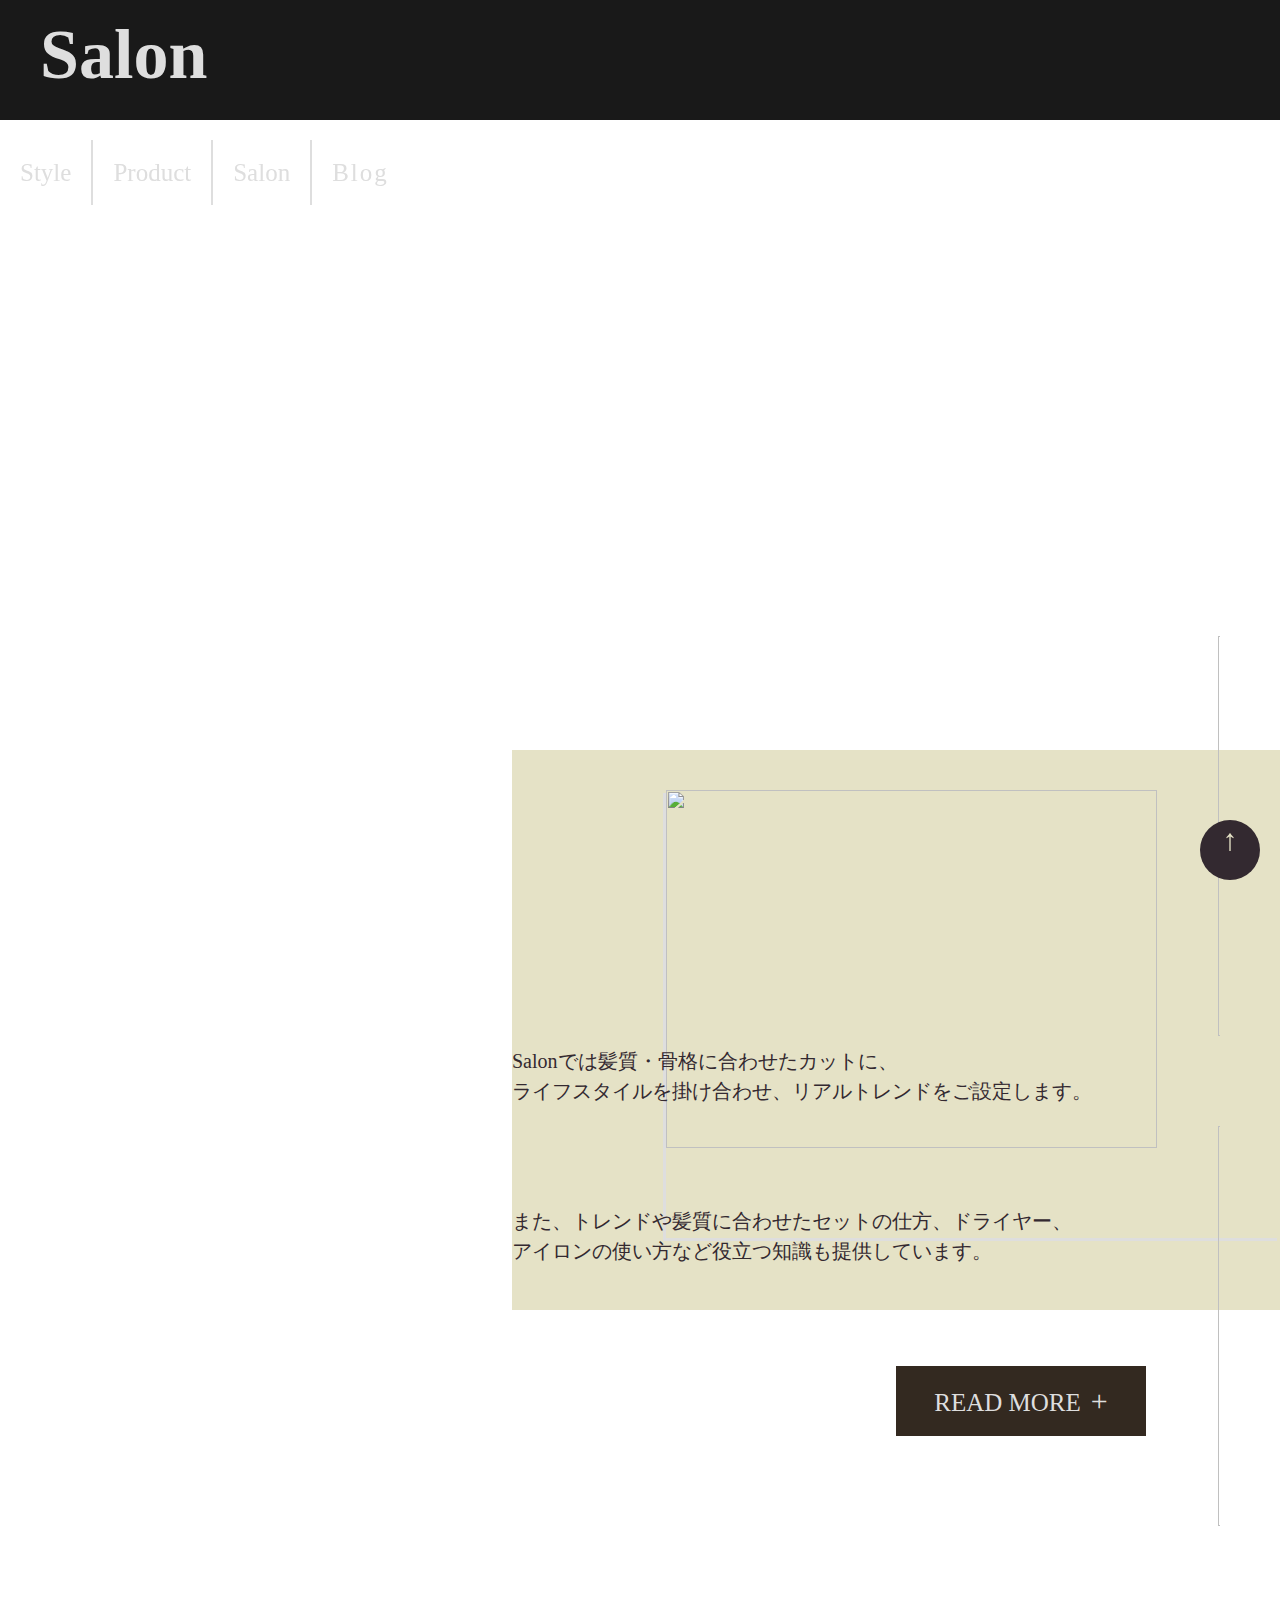
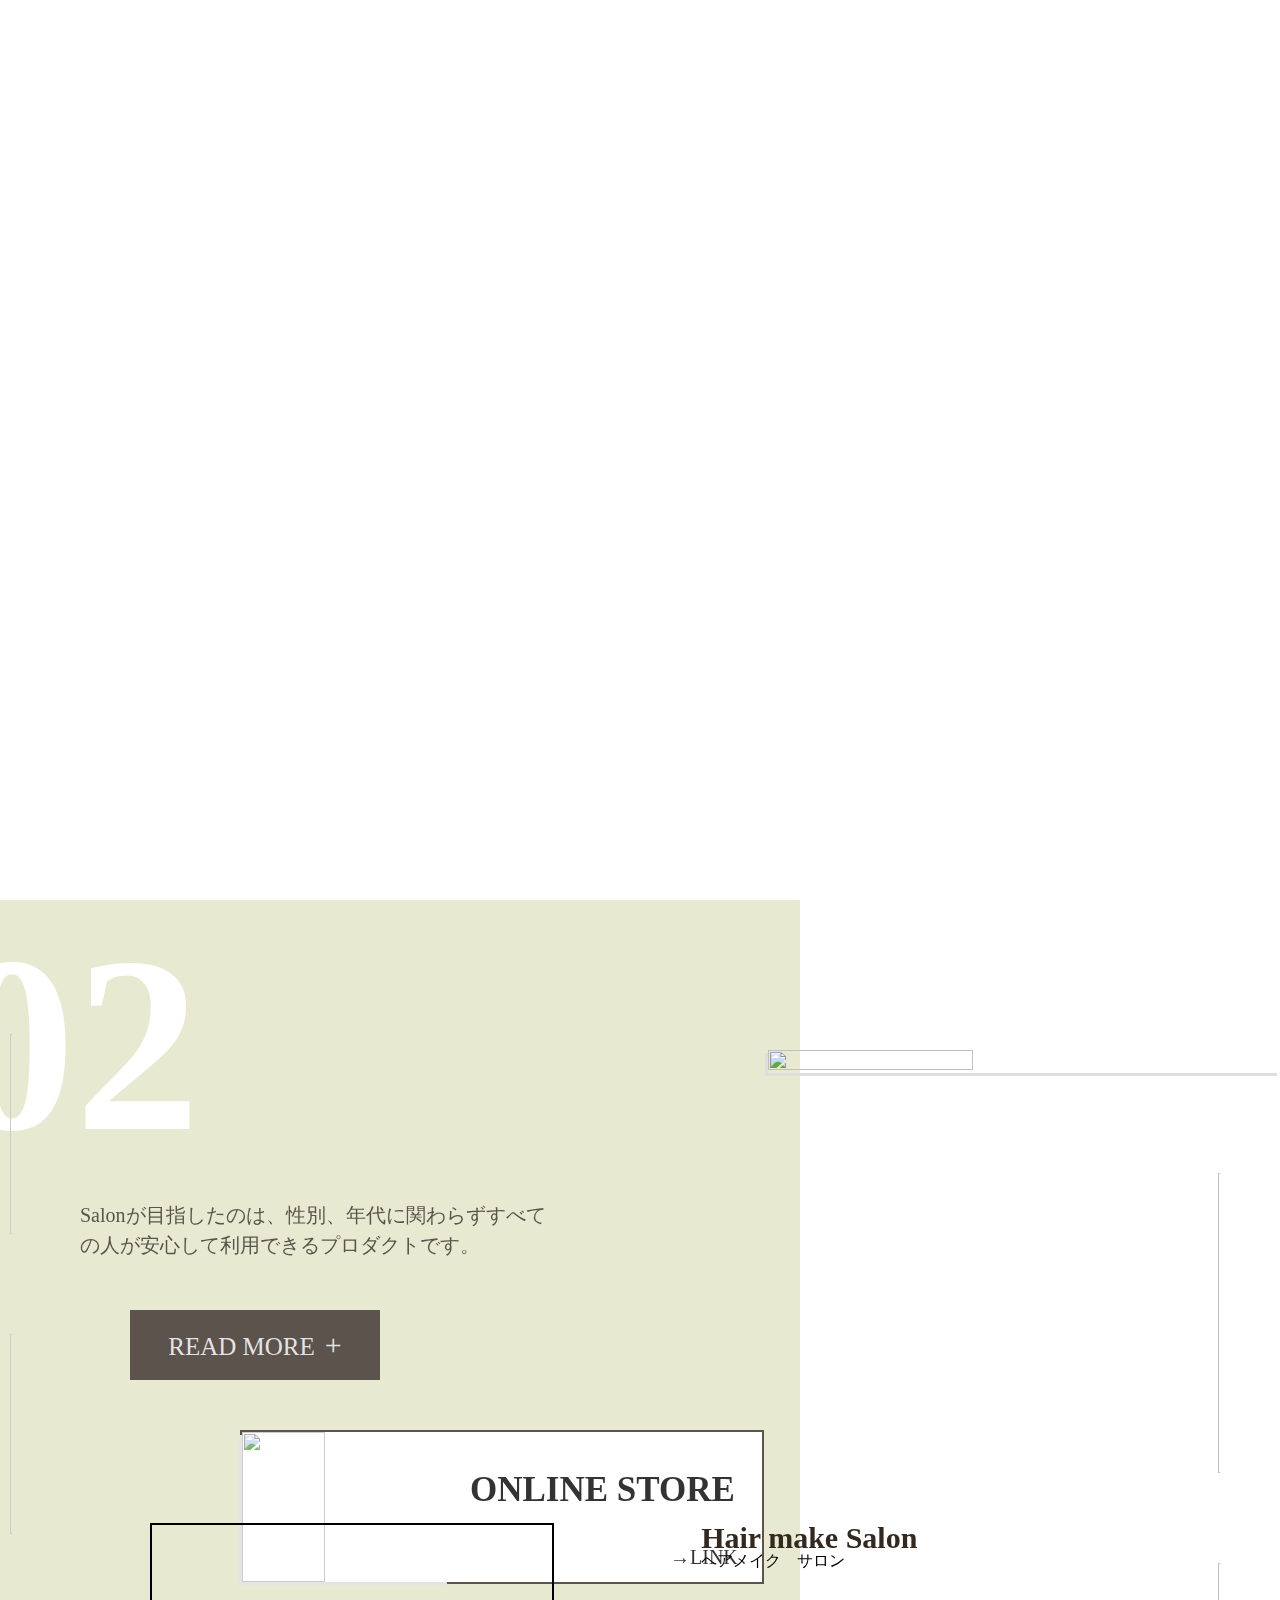
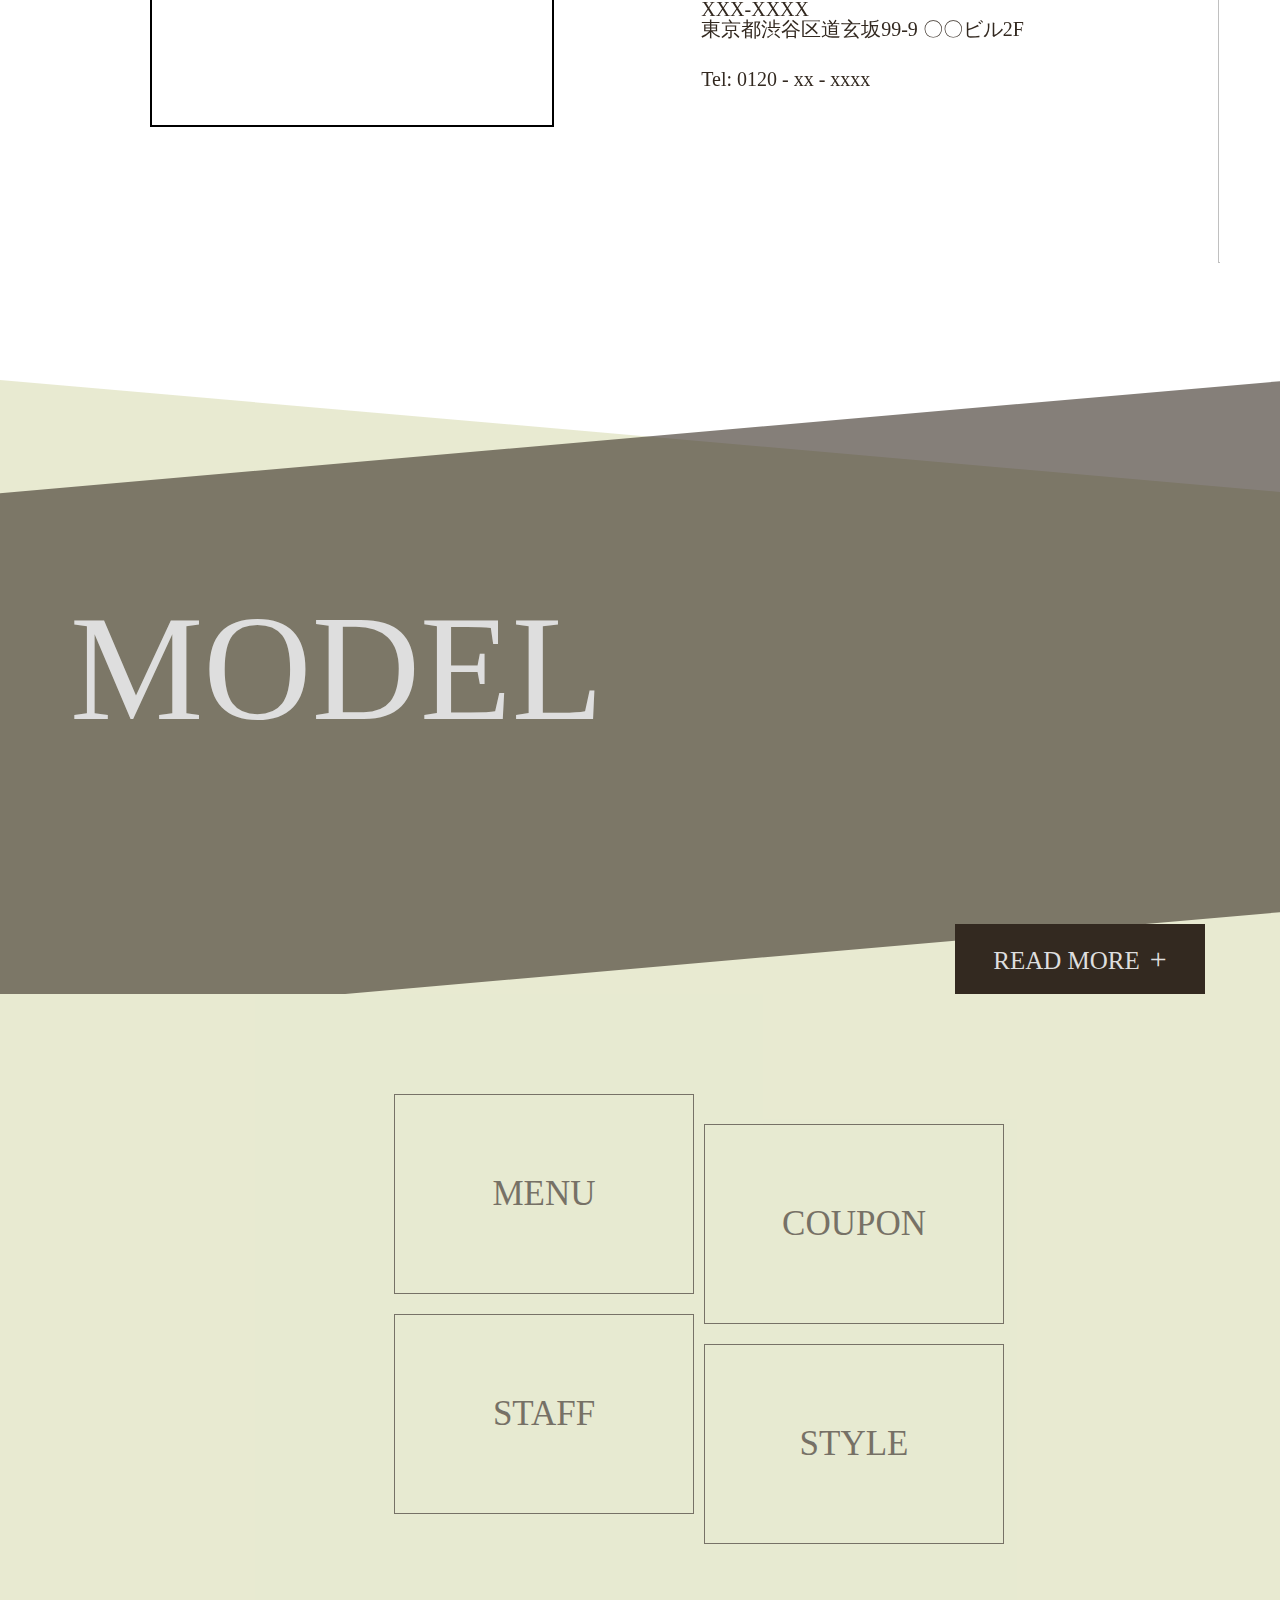
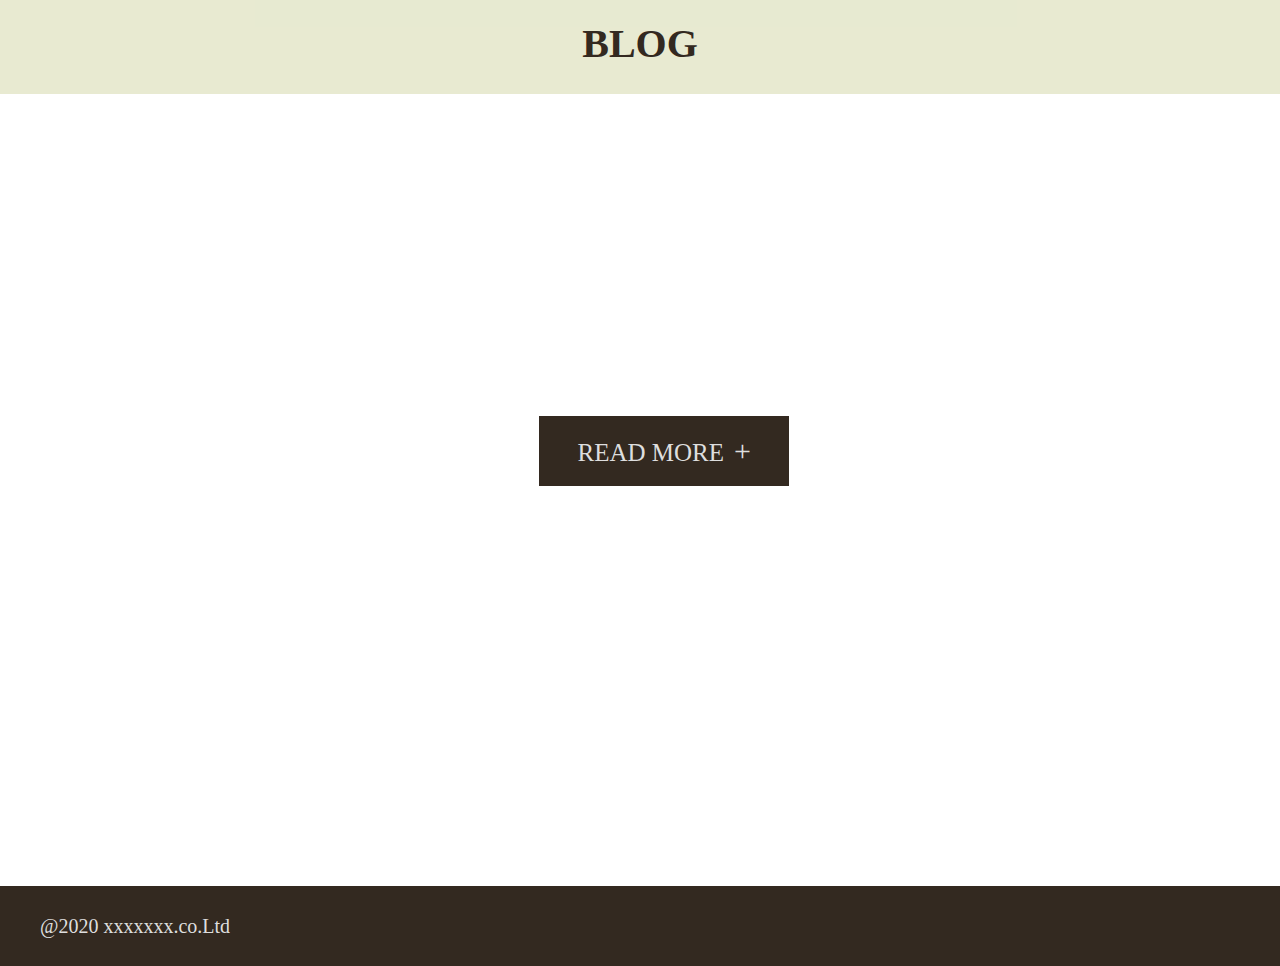
==== index.html @ 10d1d7bc "master" ====
<!DOCTYPE html>
<html lang="ja">
  <head>
    <meta charset="UTF-8" />
    <meta name="viewport" content="width=device-width, initial-scale=1.0" />
    <link rel="stylesheet" href="style.css" />
    <link rel="stylesheet" href="responsive.css" />
    <title>Salon</title>
  </head>
  <body>
    <header>
      <div class="flex between">
        <h1 class="header-logo">Salon</h1>
        <nav class="header-nav">
          <ul>
            <li class="a"><a href="#1">Style</a></li>
            <li><a href="#2">Product</a></li>
            <li><a href="#3">Salon</a></li>
            <li><a href="#4">Blog</a></li>
          </ul>
        </nav>
        <div id="hamburger">
          <span></span>
          <span></span>
          <span></span>
        </div>
      </div>
      <div id="top-btn">↑</div>
    </header>

    <div id="eyecatch"></div>
    <nav class="menu-content">
      <ul class="menu-content_inner">
        <li><a href="#1">Style</a></li>
        <li><a href="#2">Product</a></li>
        <li><a href="#3">Salon</a></li>
        <li><a href="#5">Model</a></li>
        <li><a href="#4">Blog</a></li>
      </ul>
    </nav>

    <div class="hairstyle">
      <div class="hair">
        <h1>
          Hairstyle inspired <br />by fassion.<br />Hair produced<br />by Salon.
        </h1>
      </div>
      <div class="square1">
        <img src="./image/オマージュ2/ダウンロード.jpg" class="blond" />
      </div>
    </div>

    <div class="main-wrap" id="1">
      <div class="photo01">
        <img src="./image/オマージュ2/OIP (5).jpg" class="photo1 sample" />
        <img src="./image/オマージュ2/OIP (4).jpg" class="photo2 sample" />
      </div>
      <div class="content">
        <h1 class="wrap style">STYLE<span class="number first">01</span></h1>
        <p class="style-top">
          Salonでは髪質・骨格に合わせたカットに、<br />ライフスタイルを掛け合わせ、リアルトレンドをご設定します。
        </p>
        <p class="style-bottom">
          また、トレンドや髪質に合わせたセットの仕方、ドライヤー、<br />アイロンの使い方など役立つ知識も提供しています。
        </p>
      </div>
      <div class="read top">READ MORE<span class="plus">+</span></div>
      <div class="column line">
        <img src="./image/オマージュ2/Vector 1.png" class="line" />
        <img src="./image/オマージュ2/Salon.png" class="salon" />
        <img src="./image/オマージュ2/Vector 2.png" class="line" />
      </div>
    </div>

    <div class="main2" id="2">
      <div class="product">
        <div class="container">
          <h1 class="wrap produ">
            PRODUCT <span class="number second">02</span>
          </h1>
          <p class="protop">
            Salonが目指したのは、性別、年代に関わらずすべて<br />の人が安心して利用できるプロダクトです。
          </p>
          <div class="read middle">READ MORE<span class="plus">+</span></div>
          <div class="store">
            <img src="./image/オマージュ2/OIP (7).jpg" class="beauty" />
            <div class="a">
              <p class="online">ONLINE STORE</p>
              <p class="link">→LINK</p>
            </div>
          </div>
          <div class="column">
            <img src="./image/オマージュ2/Vector 1.png" class="line2" />
            <img src="./image/オマージュ2/PRODUCT.png" class="pro" />
            <img src="./image/オマージュ2/Vector 2.png" class="line2" />
          </div>
        </div>
      </div>
      <img
        src="./image/オマージュ2/9870695814_6b361f2826_z-1.jpg"
        class="shampoo"
      />
    </div>

    <div class="main3" id="3">
      <div class="salon-wrap">
        <h1 class="wrap sal">SALON <span class="number third">03</span></h1>
        <div class="text">
          <h2 class="hairmake">Hair make Salon</h2>
          <p class="kana">ヘアメイク　サロン</p>
          <p class="locate">XXX-XXXX<br />東京都渋谷区道玄坂99-9 〇〇ビル2F</p>
          <p class="tel">Tel: 0120 - xx - xxxx</p>
        </div>
        <div class="room">
          <div class="frame">
            <img src="./image/オマージュ2/OIP (8).jpg" class="room1" />
            <img src="./image/オマージュ2/OIP (10).jpg" class="room2" id="5" />
          </div>
        </div>
        <div class="column line sub">
          <img src="./image/オマージュ2/Vector 1.png" class="line" />
          <img src="./image/オマージュ2/Salon.png" class="salon" />
          <img src="./image/オマージュ2/Vector 2.png" class="line" />
        </div>
      </div>
    </div>

    <div class="askew">
      <div class="model">
        <div class="model-inner">
          <div class="fontmodel">MODEL</div>
          <img src="./image/オマージュ2/OIP (2).jpg" class="model1" />
          <div class="model-bottom">
            <img src="./image/オマージュ2/OIP (13).jpg" class="model2" />
            <img
              src="./image/オマージュ2/ダウンロード (1).jpg"
              class="model3"
            />
          </div>
          <div class="read foot">READ MORE<span class="plus">+</span></div>
        </div>
      </div>
    </div>

    <div class="menues">
      <div class="each">
        <div class="menu">
          <p>MENU</p>
        </div>
        <div class="coupon">
          <p>COUPON</p>
        </div>
        <div class="staff">
          <p>STAFF</p>
        </div>
        <div class="sty">
          <p>STYLE</p>
        </div>
      </div>
    </div>

    <div class="lastsection" id="4">
      <h2 class="blog">BLOG</h2>
      <div class="articles">
        <div class="article">
          <img src="./image/オマージュ2/ダウンロード (2).jpg" class="cake" />
          <p class="arttxt">
            2019.03.08| プライベート<br />祝っていただきました！
          </p>
        </div>
        <div class="article">
          <img src="./image/オマージュ2/OIP (15).jpg" class="woman" />
          <p class="arttxt">
            2019.02.28| お知らせ<br />ホームページをリニューアルしました！...
          </p>
        </div>
        <div class="article">
          <img src="./image/オマージュ2/OIP (16).jpg" class="shop" />
          <p class="arttxt">
            2019.02.24| お知らせ<br />青山支店が開店しました！
          </p>
        </div>
      </div>
      <div class="read last">READ MORE<span class="plus">+</span></div>
    </div>

    <footer>
      <div class="footer-wrap">
        <p class="coltd">@2020 xxxxxxx.co.Ltd</p>
      </div>
    </footer>
    <script src="https://code.jquery.com/jquery-3.2.1.min.js"></script>
    <script src="js/main.js" type="text/javascript"></script>
  </body>
</html>
---- style.css ----
@charset "UTF-8";
/*
html5doctor.com Reset Stylesheet
v1.6.1
Last Updated: 2010-09-17
Author: Richard Clark - http://richclarkdesign.com
Twitter: @rich_clark
*/

html,
body,
div,
span,
object,
iframe,
h1,
h2,
h3,
h4,
h5,
h6,
p,
blockquote,
pre,
abbr,
address,
cite,
code,
del,
dfn,
em,
img,
ins,
kbd,
q,
samp,
small,
strong,
sub,
sup,
var,
b,
i,
dl,
dt,
dd,
ol,
ul,
li,
fieldset,
form,
label,
legend,
table,
caption,
tbody,
tfoot,
thead,
tr,
th,
td,
article,
aside,
canvas,
details,
figcaption,
figure,
footer,
header,
hgroup,
menu,
nav,
section,
summary,
time,
mark,
audio,
video {
  margin: 0;
  padding: 0;
  border: 0;
  outline: 0;
  font-size: 100%;
  vertical-align: baseline;
  background: transparent;
}

body {
  line-height: 1;
}

article,
aside,
details,
figcaption,
figure,
footer,
header,
hgroup,
menu,
nav,
section {
  display: block;
}

nav ul {
  list-style: none;
}

blockquote,
q {
  quotes: none;
}

blockquote:before,
blockquote:after,
q:before,
q:after {
  content: "";
  content: none;
}

a {
  margin: 0;
  padding: 0;
  font-size: 100%;
  vertical-align: baseline;
  background: transparent;
}

/* change colours to suit your needs */
ins {
  background-color: #ff9;
  color: #000;
  text-decoration: none;
}

/* change colours to suit your needs */
mark {
  background-color: #ff9;
  color: #000;
  font-style: italic;
  font-weight: bold;
}

del {
  text-decoration: line-through;
}

abbr[title],
dfn[title] {
  border-bottom: 1px dotted;
  cursor: help;
}

table {
  border-collapse: collapse;
  border-spacing: 0;
}

/* change border colour to suit your needs */
hr {
  display: block;
  height: 1px;
  border: 0;
  border-top: 1px solid #cccccc;
  margin: 1em 0;
  padding: 0;
}

input,
select {
  vertical-align: middle;
}
* {
  padding: 0;
  margin: 0;
}

.section-title {
  font-size: 30px;
  font-weight: bold;
  margin: 30px 0;
  text-align: center;
}

img {
  display: block;
  width: 100%;
  box-shadow: -3px 3px #dedede;
}

.wrap {
  width: 80%;
  margin: 0 auto 50px;
}

.flex {
  display: flex;
  justify-content: space-around;
  align-items: center;
  flex-wrap: wrap;
}

.between {
  justify-content: space-between;
}

.around {
  justify-content: space-around;
}

header {
  margin: 0 auto;
  height: 120px;
  position: fixed;
  z-index: 999;
  background-color: rgba(0, 0, 0, 0.9);
}
header.transform {
  background-color: rgba(0, 0, 0, 0.3);
  height: 95px;
}

.flex {
  width: 100%;
  display: flex;
  justify-content: space-between;
}
.header-logo {
  margin-left: 40px;
  margin-right: 790px;
  padding: 20px 0;
  color: #dedede;
  font-size: 70px;
}
.header-nav ul {
  display: flex;
}
.header-nav li {
  margin: 30px 0px;
  font-size: 25px;
  border-right: 2px solid #dedede;
  padding: 20px;
}
.header-nav li:last-of-type {
  border-right: none;
  letter-spacing: 2px;
}
.header-nav a {
  display: inline-block;
  text-decoration: none;
  color: #dedede;
}

#top-btn {
  background-color: #332930;
  color: #e5e2c6;
  text-align: center;
  line-height: 40px;
  cursor: pointer;
  position: fixed;
  font-size: 30px;
  padding: auto 0;
  width: 60px;
  height: 60px;
  border-radius: 50%;
  bottom: 20px;
  right: 20px;
  z-index: 100;
}
#eyecatch {
  background-image: url(./image/オマージュ2/OIP.jpg);
  background-size: cover;
  background-position: center;
  height: 600px;
  position: relative;
  top: 100px;
}
.menu-content {
  display: none;
}

.hairstyle {
  margin: 0 auto;
  position: relative;
  top: 50px;
  height: 700px;
}
.square1 {
  width: 60%;
  height: 80%;
  background-color: #e5e2c6;
  position: absolute;
  top: 100px;
  right: 0;
  z-index: -2;
}
.blond {
  width: 80%;
  height: 80%;
  position: absolute;
  top: 40px;
  right: 0;
  z-index: -1;
}
.hair {
  width: 50%;
  height: 50%;
  padding: 10% 10%;
  font-size: 70px;
  font-family: italic;
  color: #332930;
  position: relative;
  left: -55%;
  opacity: 0.5;
  transition: all 1s;
}
.hair.fadein {
  opacity: 1;
  left: 0;
}

.main-wrap {
  margin: 0 auto;
  height: 1200px;
}
.photo01 {
  position: relative;
}
.sample {
  position: relative;
  top: -10px;
  left: 60px;
  width: 25%;
  height: 25%;
  z-index: -1;
  opacity: 0;
  transition: all 1.2s;
}
.bottomin {
  top: 40px;
  opacity: 1;
}
.wrap {
  font-size: 100px;
  color: #332930;
}
.style {
  position: relative;
  bottom: 800px;
  left: 100%;
  transition: all 1s;
}
.style.rightin {
  opacity: 1;
  left: 25%;
}

.number {
  font-size: 250px;
  color: #e5e2c6;
  font-family: "Times New Roman";
}
.first {
  position: relative;
  right: 50px;
  opacity: 0.7;
}
.style-top,
.style-bottom {
  position: relative;
  left: 40%;
  color: #332930;
  font-size: 20px;
  line-height: 30px;
}
.style-top {
  bottom: 600px;
}
.style-bottom {
  bottom: 500px;
}
.read {
  width: 250px;
  height: 30px;
  background-color: #332920;
  color: #dedede;
  text-align: center;
  padding: 20px 0;
  font-size: 25px;
  cursor: pointer;
}
.read:hover {
  opacity: 0.8;
}
.top {
  position: relative;
  bottom: 400px;
  left: 70%;
}
.plus {
  font-size: 30px;
  padding-left: 10px;
}
.column {
  width: 2px;
  height: 600px;
}
.line {
  position: relative;
  bottom: 600px;
  left: 95%;
  height: 400px;
  box-shadow: none;
}
.salon {
  position: relative;
  bottom: 600px;
  left: 100%;
  padding: 30px 0;
  width: 10px;
  height: 30px;
  box-shadow: none;
}
.main2 {
  margin-top: 100px auto;
}
.container {
  width: 100%;
  height: 100%;
  z-index: -1;
}
.product {
  position: relative;
  width: 800px;
  height: 700px;
  background-color: #e2e5c6;
  opacity: 0.8;
  position: relative;
}
.produ {
  font-size: 80px;
  position: absolute;
  left: -50%;
  padding-top: 100px;
  transition: all 1s;
}
.produ.produin {
  left: 5%;
}
.second {
  position: absolute;
  left: 350px;
  top: 20px;
  z-index: -1;
  color: #fff;
}
.protop,
.middle {
  position: relative;
  top: 300px;
  left: 10%;
}
.protop {
  color: #332920;
  font-size: 20px;
  line-height: 30px;
  position: relative;
  z-index: 10;
}
.middle {
  margin: 50px;
}
.shampoo {
  width: 40%;
  height: 40%;
  position: relative;
  bottom: 550px;
  left: 60%;
  z-index: 0;
}
.beauty {
  width: 40%;
  height: 100%;
}
.store {
  display: flex;
  width: 520px;
  height: 150px;
  position: relative;
  top: 300px;
  left: 30%;
  border: 2px solid #332920;
  background-color: #fff;
  cursor: pointer;
}
.online {
  font-size: 35px;
  padding: 40px 0 0 20px;
  font-weight: bold;
  cursor: pointer;
}
.link {
  padding: 40px 0 0 220px;
  font-size: 20px;
  cursor: pointer;
}
.line2 {
  position: relative;
  left: 10px;
  height: 200px;
  bottom: 250px;
  box-shadow: none;
}
.pro {
  margin-left: 10px;
  padding: 30px 0;
  width: 10px;
  height: 30px;
  position: relative;
  bottom: 250px;
  box-shadow: none;
  height: 40px;
}
.main3 {
  margin: 0 auto;
  position: relative;
  top: -400px;
}
.sal {
  position: relative;
  left: 100%;
  transition: all 1s;
}
.sal.salin {
  left: 40%;
}
.third {
  position: relative;
  left: -10%;
  z-index: -1;
}
.text {
  position: absolute;
  right: 20%;
}
.hairmake {
  font-size: 30px;
  color: #332920;
}
.locate,
.tel {
  padding-top: 30px;
  font-size: 20px;
  color: #332920;
}
.frame {
  width: 400px;
  height: 200px;
  border: 2px solid #000;
  margin-left: 150px;
  position: absolute;
}
.room1,
.room2 {
  width: 80%;
  height: 100%;
}
.room1 {
  position: relative;
  top: 0;
  right: 0;
  z-index: 1;
  opacity: 0;
  transition: all 1s;
}
.room1.room1in {
  top: -30%;
  right: -40%;
  opacity: 1;
}
.room2 {
  position: relative;
  top: 0;
  left: 0;
  z-index: 2;
  transition: all 1s;
  opacity: 0;
}
.room2.room2in {
  top: -40%;
  left: -20%;
  opacity: 1;
}
.sub {
  position: relative;
  top: 250px;
}
.sub > .line {
  height: 300px;
}

.model {
  position: relative;
  overflow: hidden;
  margin: 10px 0;
  padding: 80px 0;
  top: -400px;
}
.model::before {
  content: "";
  position: absolute;
  top: 0;
  left: 0;
  width: 120%;
  height: 1200px;
  margin: 3% -10% 0;
  background-color: #e2e5c6;
  opacity: 0.8;
  transform-origin: left center;
  transform: rotate(5deg);
  z-index: -2;
}
.model-inner {
  box-sizing: border-box;
  width: 100%;
  margin: 0 auto;
  padding: 100px 10px 120px;
}
.fontmodel {
  font-size: 150px;
  color: #dedede;
  font-family: "Ubuntu Mono";
  font-weight: bold 700 italic;
  position: relative;
  top: 80px;
  left: 60px;
}
.model::after {
  content: "";
  position: absolute;
  top: 0;
  left: 0;
  width: 120%;
  height: 80%;
  margin: 3% -10% 0;
  background-color: #332920;
  opacity: 0.6;
  transform-origin: right center;
  transform: rotate(-5deg);
  z-index: -1;
}
.model1,
.model2,
.model3 {
  position: relative;
  overflow: hidden;
  top: -300px;
  box-shadow: none;
}
.model1,
.model2,
.model3 {
  content: "";
  width: 120%;
  height: 80px;
  margin: 3% -10% 0;
  transform-origin: right center;
  transform: rotate(-5deg);
  z-index: -1;
}
.model1 {
  width: 60%;
  height: 60%;
  position: relative;
  top: -320px;
  left: 100%;
  opacity: 0;
  transition: all 0.8s;
}
.model1.model1in {
  left: 53%;
  opacity: 1;
}

.model2 {
  width: 60%;
  height: 45%;
  position: absolute;
  top: 41%;
  left: -100%;
  opacity: 0;
  transition: all 0.8s;
}
.model2.model2in {
  left: 2%;
  opacity: 1;
}
.model3 {
  width: 50%;
  height: 35%;
  position: absolute;
  top: 46%;
  left: 100%;
  opacity: 0;
  transition: all 0.8s;
}
.model3.model3in {
  left: 61%;
  opacity: 1;
}
.foot {
  position: relative;
  top: 200px;
  left: 75%;
}

.menues {
  position: relative;
  bottom: 410px;
  background-color: #e2e5c6;
  height: 700px;
  opacity: 0.8;
  z-index: -2;
  margin: 0 auto;
}
.each {
  width: 80%;
  height: 450px;
  margin: 0 auto;
  padding: 100px 30%;
}
.menu,
.coupon,
.staff,
.sty {
  width: 50%;
  margin: 0 10px;
  width: 300px;
  height: 200px;
  box-sizing: border-box;
  color: #332920;
  border: 1px solid #332920;
  display: flex;
  justify-content: center;
  align-items: center;
  font-size: 35px;
  cursor: pointer;
  opacity: 0.8;
}

.coupon {
  position: relative;
  bottom: 170px;
  left: 310px;
}
.staff {
  position: relative;
  bottom: 180px;
}
.sty {
  position: relative;
  bottom: 350px;
  left: 310px;
}

.lastsection {
  margin: 0 80px;
  position: relative;
  bottom: 500px;
}
.blog {
  text-align: center;
  font-size: 40px;
  padding: 20px 0;
  color: #332920;
}
.articles {
  display: flex;
  justify-content: space-around;
  margin: 0 10px;
  opacity: 0;
  transition: all 1s;
}
.articles.artin {
  opacity: 1;
}
.article {
  margin: 0 10px;
}
.cake,
.woman,
.shop {
  width: 300px;
  height: 200px;
}
.arttext {
  display: block;
  color: #332920;
}
.last {
  position: relative;
  top: 100px;
  left: 41%;
}

footer {
  margin: 0 auto;
  height: 80px;
  background-color: #332920;
}
.coltd {
  font-size: 20px;
  color: #dedede;
  padding: 30px 40px;
}
---- responsive.css ----
@media screen and (max-width: 768px) {
  * {
    margin: 0 auto;
    width: 100%;
  }
  #hamburger.active span:nth-of-type(1) {
    top: 20px;
    transform: rotate(45deg);
  }
  #hamburger.active span:nth-of-type(2) {
    opacity: 0;
  }
  #hamburger.active span:nth-of-type(3) {
    top: 20px;
    transform: rotate(-45deg);
  }
  #hamuburger,
  .menu-content {
    display: block;
  }
  .menu-content,
  .menu-title {
    margin: 40px, 20px;
    font-size: 2.2rem;
    color: #332930;
    text-align: left;
    font-weight: bold;
  }
  .menu-content {
    margin-top: 150px;
    width: calc(100% - 80px);
    height: 100%;
    text-align: center;
    transition: 1.2s;
    position: fixed;
    top: 0;
    right: calc(-100% - 80px);
    background-color: #fff;
    color: #332930;
    opacity: 0.8;
    box-shadow: -80px 0 rgba(39, 37, 24, 0.6) inset;
    z-index: 100;
  }

  .menu-content li a {
    color: #332930;
    margin: 15px;
    padding: 5px;
    border-bottom: 0.5px solid #e5e2c6;
    text-decoration: none;
    display: block;
  }
  .menu-content li {
    width: 100%;
    text-align: left;
  }
  .menu-content.open {
    right: 0;
  }
  #hamburger {
    width: 40px;
    height: 40px;
    position: absolute;
    top: 15px;
    right: 20px;
    z-index: 100;
    cursor: pointer;
    transition: 0.4s;
  }
  #hamburger span {
    width: 35px;
    height: 2px;
    position: absolute;
    left: 2px;
    display: block;
    background-color: #dedede;
    transition: 0.8s;
  }
  #hamburger span:nth-of-type(1) {
    top: 10px;
  }
  #hamburger span:nth-of-type(2) {
    top: 20px;
  }
  #hamburger span:nth-of-type(3) {
    top: 30px;
  }
  header {
    position: static;
  }
  .header-nav {
    display: none;
  }
  .a {
    margin-left: 0;
  }
  #top-btn {
    background-color: #332930;
    color: #e5e2c6;
    text-align: center;
    line-height: 40px;
    cursor: pointer;
    position: fixed;
    font-size: 30px;
    padding: auto 0;
    width: 60px;
    height: 60px;
    border-radius: 50%;
    bottom: 20px;
    right: 20px;
    z-index: 100;
  }
  #eyecatch {
    top: 0px;
  }
  .hairstyle {
    margin: 0 auto;
    position: static;
  }
  .square1 {
    margin-top: 800px;
    height: 300px;
  }
  .hair {
    font-size: 50px;
    padding: 10% 5%;
  }
  .hair.fadein {
    opacity: 1;
    left: 0;
  }
  .photo1,
  .photo2 {
    top: 0px;
    left: 5%;
  }

  .column,
  line,
  .salon {
    display: none;
  }
  .style-top,
  .style-bottom {
    overflow-wrap: break-word;
    width: 50%;
    bottom: 600px;
  }
  .style-bottom {
    padding-top: 40px;
  }
  .top {
    left: 60%;
    bottom: 500px;
  }
  .main2 {
    margin: 0 auto;
    position: relative;
    bottom: 400px;
  }
  .produ {
    font-size: 80px;
  }
  .shampoo {
    position: absolute;
    top: 320px;
    left: 560px;
    width: 25%;
    height: 25%;
    z-index: 0;
  }
  .main3 {
    height: 750px;
  }
  .sal {
    left: 10%;
    margin-top: 80px;
  }
  .third {
    left: 40%;
    bottom: 180px;
  }
  .text {
    bottom: 400px;
    left: 30%;
    font-size: 30px;
  }
  .frame {
    top: 450px;
  }
  .fontmodel {
    font-size: 120px;
    top: 0px;
    left: 20px;
  }
  .model1 {
    top: -290px;
    height: 380px;
  }

  .model2 {
    top: 40%;
  }

  .model3 {
    height: 42%;
    top: 39%;
  }
  .foot {
    left: 60%;
  }
  .each {
    padding: 100px 10%;
  }
  .menu,
  .coupon,
  .staff,
  .sty {
    text-align: center;
  }

  .lastsection {
    margin: 0;
    height: 100px;
  }
  .cake,
  .woman,
  .shop {
    width: 220px;
    height: 150px;
  }
  .last {
    left: 35%;
    top: 100px;
  }
}

@media screen and (max-width: 480px) {
  header {
    width: 100%;
  }
  .header-logo {
    margin-left: 10px;
    margin-right: 0px;
  }
  #eyecatch {
    height: 400px;
  }
  .hair {
    font-size: 30px;
  }
  .square1 {
    width: 80%;
    margin-top: 500px;
  }
  .style {
    font-size: 70px;
    left: -100%;
    bottom: 650px;
    transition: all 1s;
  }
  .style.stylein {
    left: -2%;
  }
  .first {
    font-size: 150px;
  }
  .photo1,
  .photo2 {
    top: -200px;
  }
  .style-top,
  .style-bottom {
    bottom: 650px;
    opacity: 0;
    transition: all 1s;
  }
  .fadeon {
    opacity: 1;
  }
  .top {
    left: 30%;
    bottom: 600px;
  }

  .main2 {
    margin: 0;
  }
  .product {
    width: 100%;
    height: 800px;
  }
  .produ {
    font-size: 70px;
    font-weight: bold;
    left: 2%;
  }
  .second {
    font-size: 150px;
    left: 30%;
    top: 10px;
  }
  .protop {
    left: 0%;
    top: 200px;
    font-size: 18px;
    opacity: 0;
    transition: all 1s;
  }
  .fadeon {
    opacity: 1;
  }
  .middle {
    margin-left: 20px;
  }
  .shampoo {
    display: none;
  }
  .store {
    left: 10px;
    width: 350px;
  }
  .online {
    font-size: 25px;
    padding-left: 5px;
  }
  .link {
    padding-left: 140px;
  }
  .main3 {
    width: 375px;
  }
  .sal {
    left: 10px;
    font-size: 70px;
  }
  .third {
    font-size: 200px;
    bottom: 160px;
  }
  .text {
    left: 5%;
  }
  .frame {
    width: 200px;
    height: 150px;
    left: -10%;
  }
  .model::before {
    transform: rotate(3deg);
    height: 600px;
  }
  .model::after {
    height: 200px;
  }
  .fontmodel {
    font-size: 40px;
    top: -120px;
  }
  .model1 {
    width: 55%;
    height: 40%;
    left: 220px;
    top: -215px;
  }
  .model2 {
    width: 50%;
    top: 17%;
    left: 10%;
    height: 18%;
  }
  .model3 {
    top: 14%;
    left: 60%;
    height: 18%;
  }
  .foot {
    left: 5%;
    top: 30px;
  }

  .menues {
    bottom: 600px;
    height: 1100px;
  }
  .each {
    display: block;
  }
  .menu,
  .coupon,
  .staff,
  .sty {
    position: static;
    margin-left: 0px;
    margin-bottom: 10px;
  }

  .lastsection {
    bottom: 700px;
    height: 300px;
  }
  .articles {
    display: block;
  }
  .article {
    padding-left: 60px;
  }
  .last {
    left: 18%;
  }
}
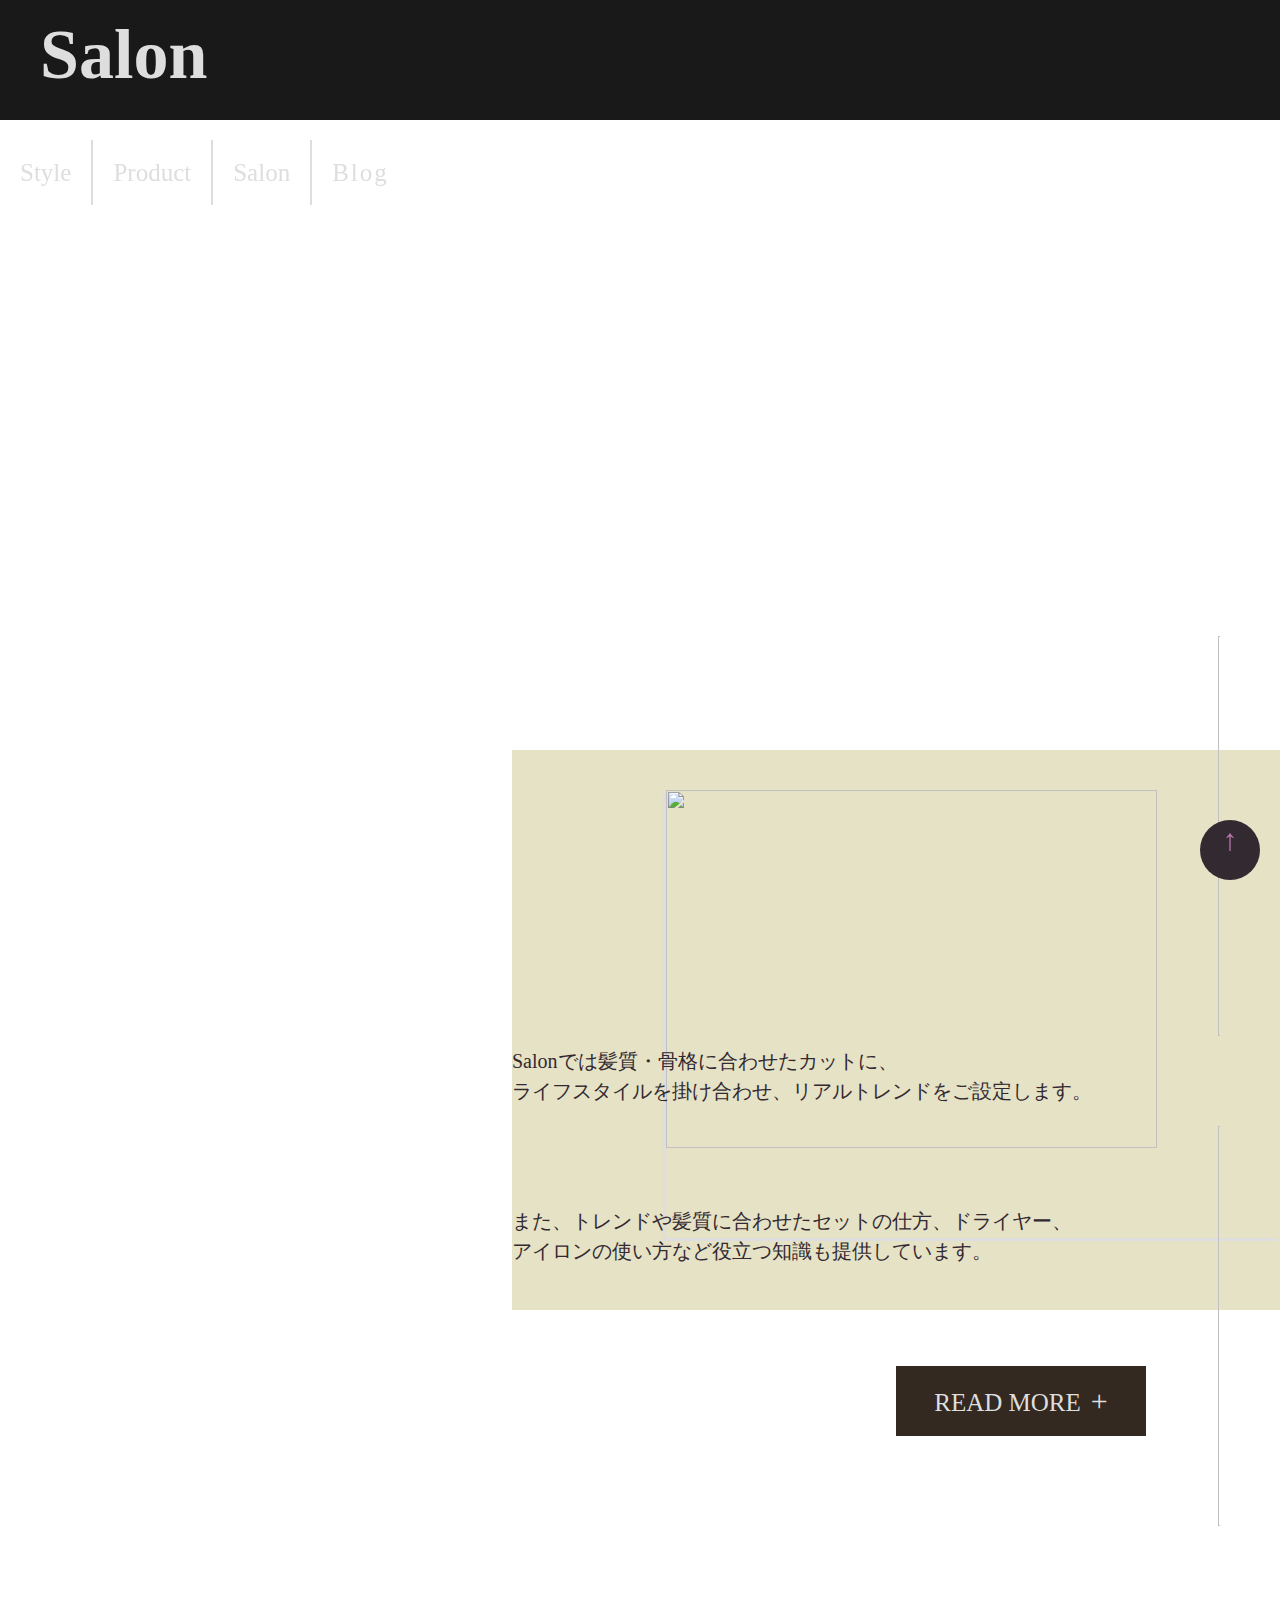
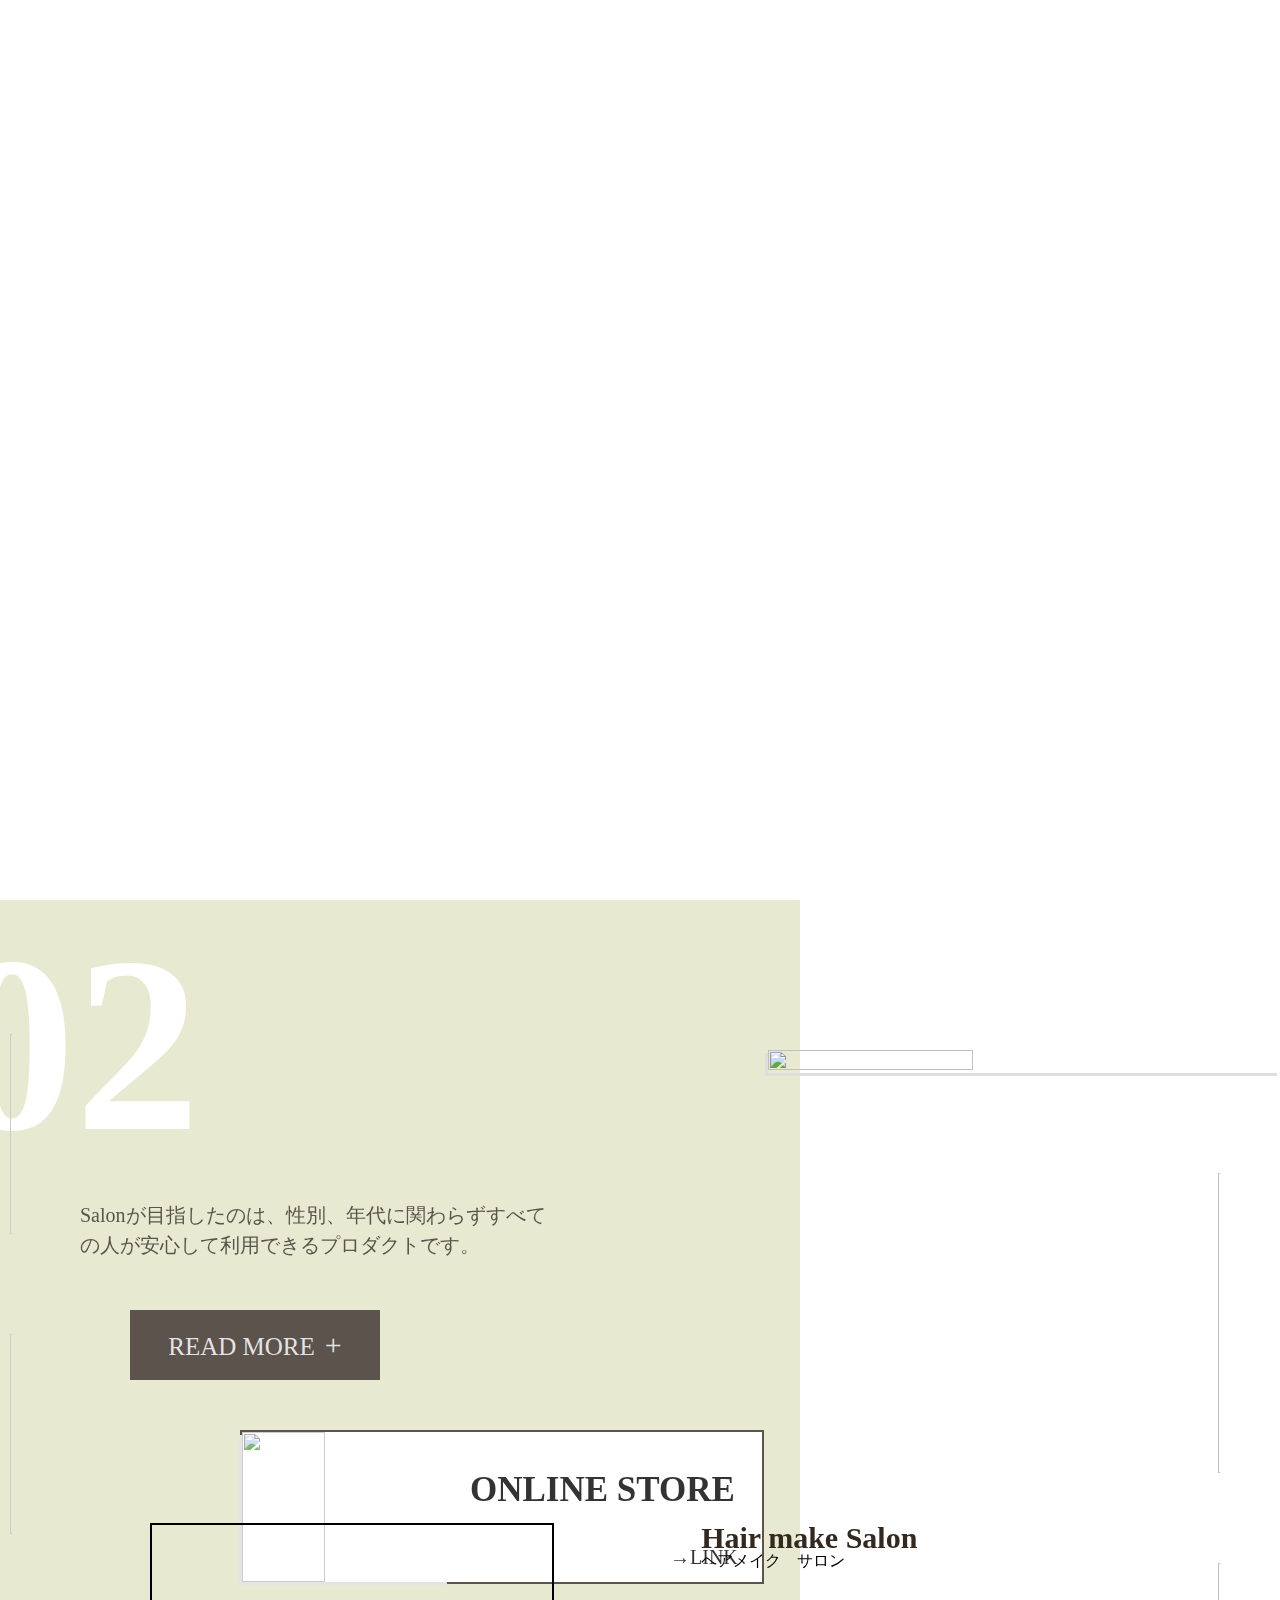
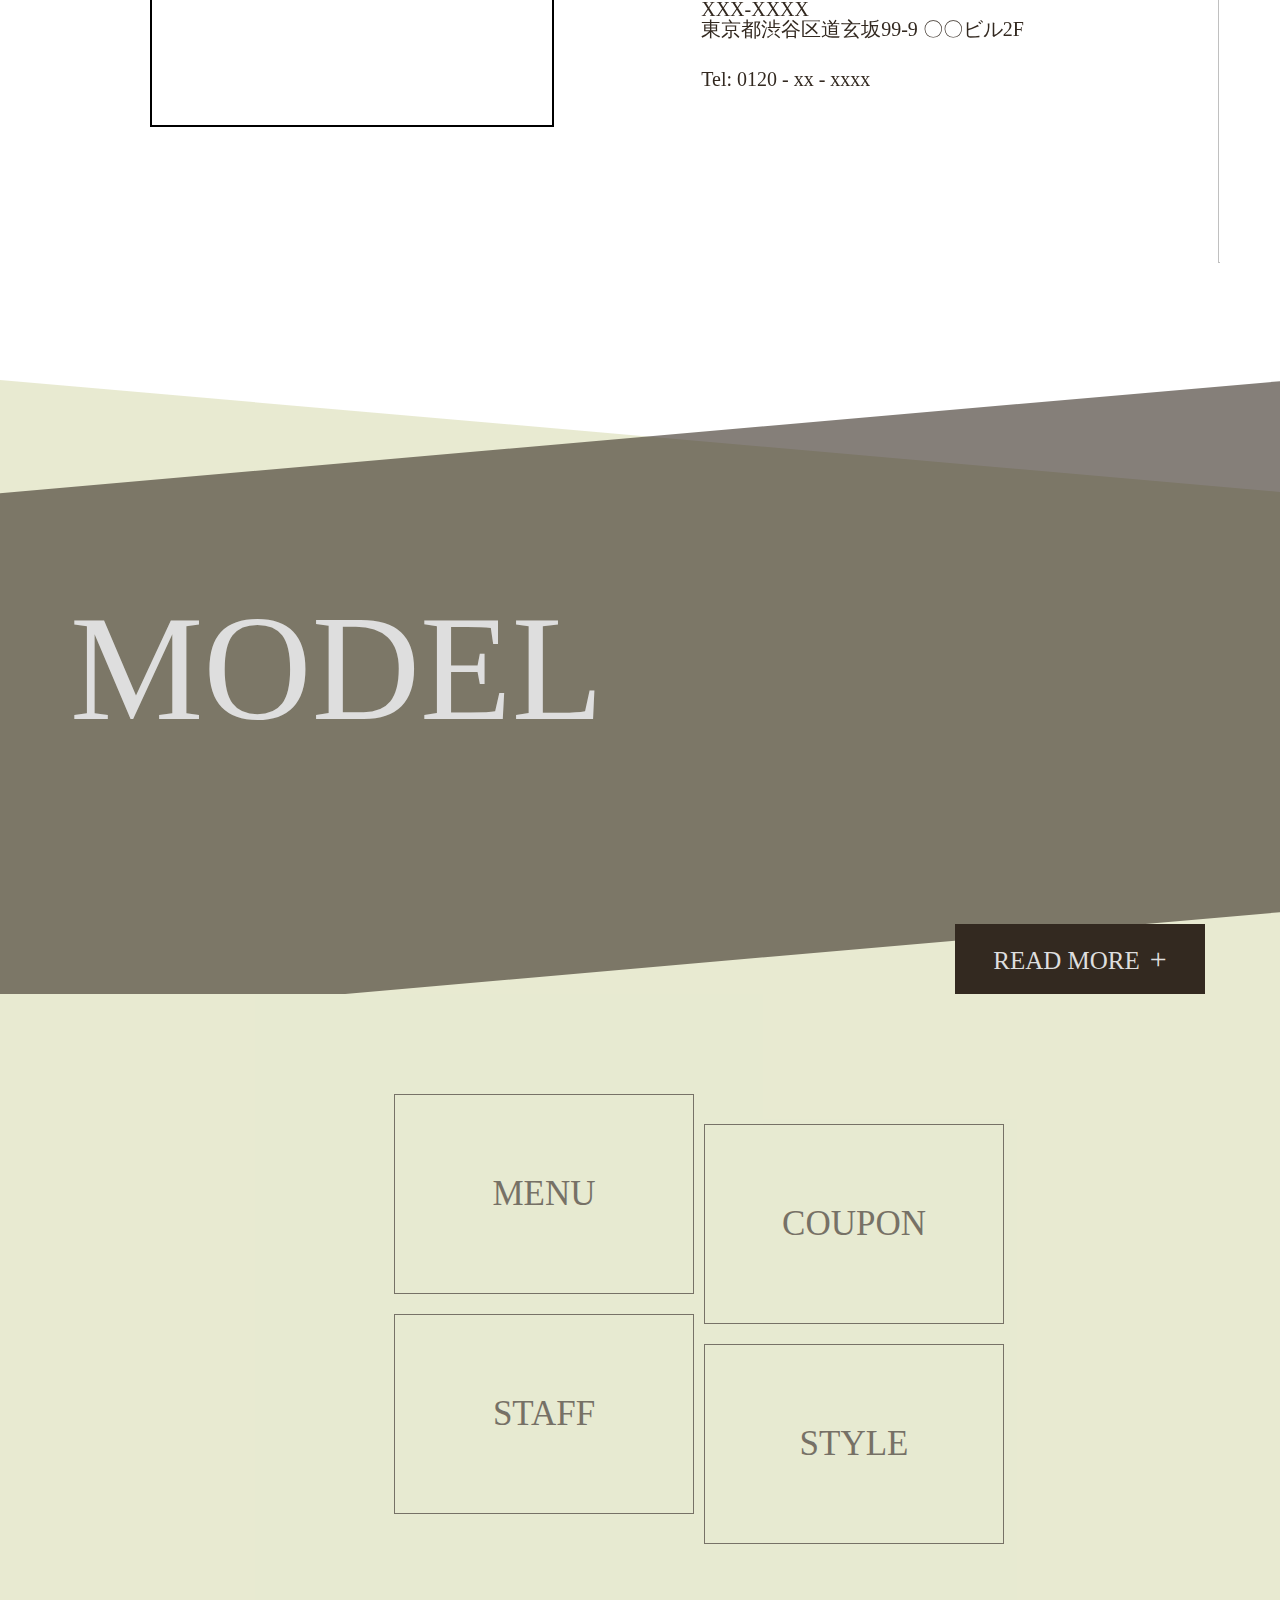
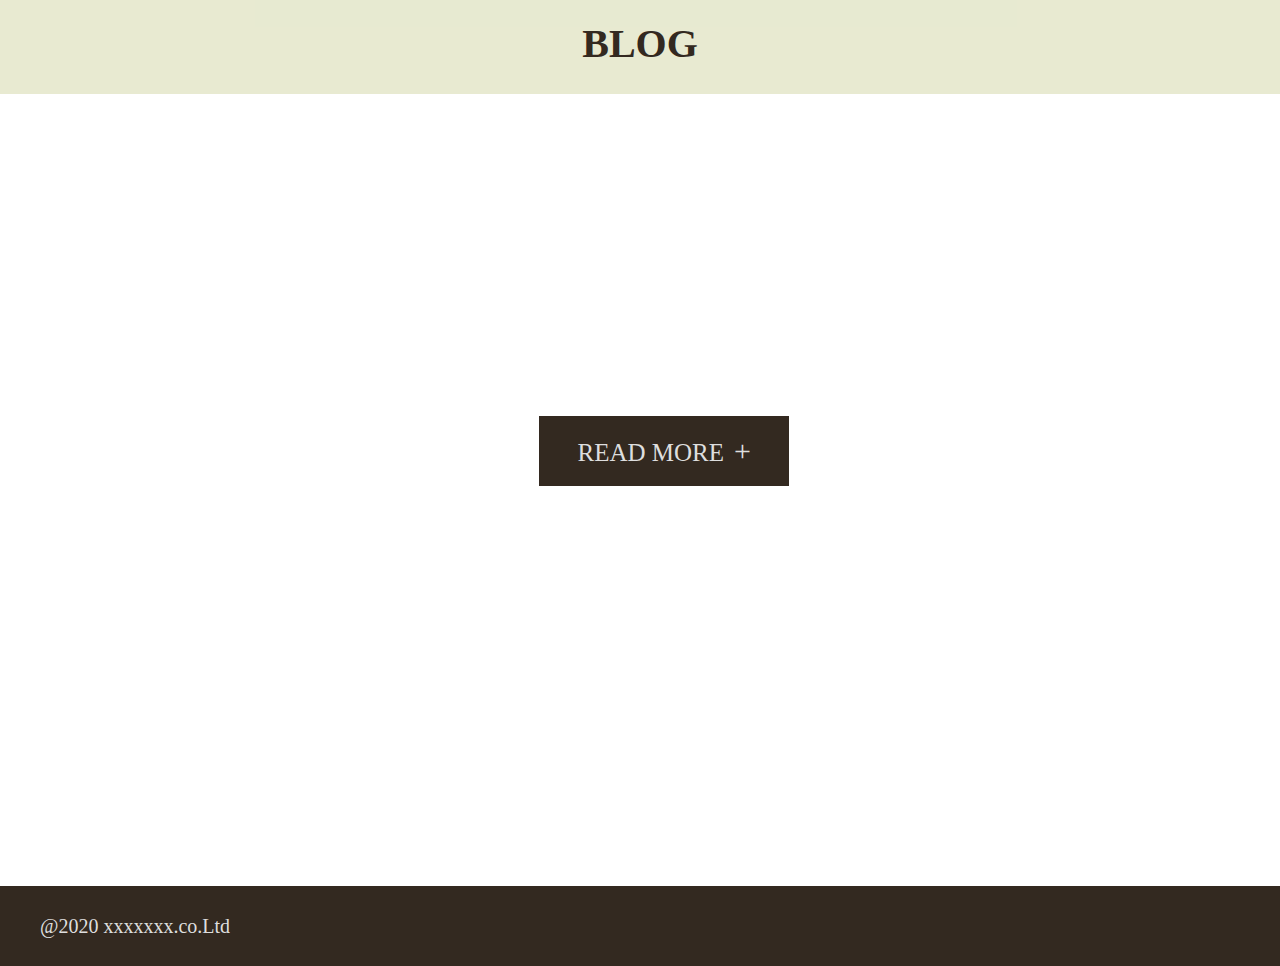
==== commit 0e2c38bf: "originalsite" ====
--- a/index.html
+++ b/index.html
@@ -163,22 +163,49 @@
       <h2 class="blog">BLOG</h2>
       <div class="articles">
         <div class="article">
-          <img src="./image/オマージュ2/ダウンロード (2).jpg" class="cake" />
-          <p class="arttxt">
-            2019.03.08| プライベート<br />祝っていただきました！
-          </p>
+          <a href="" class="js-modal-open">
+            <img src="./image/オマージュ2/ダウンロード (2).jpg" class="cake" />
+            <p class="arttxt">
+              2019.03.08| プライベート<br />祝っていただきました！
+            </p>
+          </a>
+          <div class="modal">
+            <div class="bigimg">
+              <img src="" alt="" />
+              <p></p>
+            </div>
+            <p class="closebtn"><a href="">✖</a></p>
+          </div>
         </div>
         <div class="article">
-          <img src="./image/オマージュ2/OIP (15).jpg" class="woman" />
-          <p class="arttxt">
-            2019.02.28| お知らせ<br />ホームページをリニューアルしました！...
-          </p>
+          <a href="" class="js-modal-open">
+            <img src="./image/オマージュ2/OIP (15).jpg" class="woman" />
+            <p class="arttxt">
+              2019.02.28| お知らせ<br />ホームページをリニューアルしました！...
+            </p>
+          </a>
+          <div class="modal">
+            <div class="bigimg">
+              <img src="" alt="" />
+              <p></p>
+            </div>
+            <p class="closebtn"><a href="">✖</a></p>
+          </div>
         </div>
         <div class="article">
-          <img src="./image/オマージュ2/OIP (16).jpg" class="shop" />
-          <p class="arttxt">
-            2019.02.24| お知らせ<br />青山支店が開店しました！
-          </p>
+          <a href="" class="js-modal-open">
+            <img src="./image/オマージュ2/OIP (16).jpg" class="shop" />
+            <p class="arttxt">
+              2019.02.24| お知らせ<br />青山支店が開店しました！
+            </p>
+          </a>
+          <div class="modal">
+            <div class="bigimg">
+              <img src="" alt="" />
+              <p></p>
+            </div>
+            <p class="closebtn"><a href="">✖</a></p>
+          </div>
         </div>
       </div>
       <div class="read last">READ MORE<span class="plus">+</span></div>
--- a/style.css
+++ b/style.css
@@ -214,7 +214,7 @@
   margin: 0 auto;
   height: 120px;
   position: fixed;
-  z-index: 999;
+  z-index: 200;
   background-color: rgba(0, 0, 0, 0.9);
 }
 header.transform {
@@ -255,7 +255,7 @@
 
 #top-btn {
   background-color: #332930;
-  color: #e5e2c6;
+  color: #b576ad;
   text-align: center;
   line-height: 40px;
   cursor: pointer;
@@ -795,6 +795,46 @@
   width: 300px;
   height: 200px;
 }
+.cake:hover,
+.woman:hover,
+.shop:hover {
+  opacity: 0.8;
+}
+.js-modal-open {
+  text-decoration: none;
+  color: #332920;
+}
+.modal {
+  position: fixed;
+  top: 0;
+  left: 0;
+  width: 100%;
+  height: 100vh;
+  background-color: rgba(0, 0, 0, 0.5);
+  display: none;
+}
+.bigimg {
+  position: absolute;
+  width: 80%;
+  max-width: 800px;
+  top: 80px;
+  left: 0;
+  right: 0;
+  margin-left: auto;
+  margin-right: auto;
+}
+.closebtn {
+  color: #fff;
+  font-size: 40px;
+  position: fixed;
+  right: 20px;
+  top: 0;
+  z-index: 999;
+}
+.closebtn a {
+  color: #fff;
+  text-decoration: none;
+}
 .arttext {
   display: block;
   color: #332920;
--- a/responsive.css
+++ b/responsive.css
@@ -1,6 +1,6 @@
 @media screen and (max-width: 768px) {
   * {
-    margin: 0 auto;
+    margin: 0;
     width: 100%;
   }
   #hamburger.active span:nth-of-type(1) {
@@ -60,7 +60,7 @@
   #hamburger {
     width: 40px;
     height: 40px;
-    position: absolute;
+    position: fixed;
     top: 15px;
     right: 20px;
     z-index: 100;
@@ -69,11 +69,12 @@
   }
   #hamburger span {
     width: 35px;
-    height: 2px;
+    height: 4px;
+    border-radius: 5px;
     position: absolute;
     left: 2px;
     display: block;
-    background-color: #dedede;
+    background-color: #b576ad;
     transition: 0.8s;
   }
   #hamburger span:nth-of-type(1) {
@@ -94,7 +95,7 @@
   .a {
     margin-left: 0;
   }
-  #top-btn {
+  /* #top-btn {
     background-color: #332930;
     color: #e5e2c6;
     text-align: center;
@@ -109,7 +110,7 @@
     bottom: 20px;
     right: 20px;
     z-index: 100;
-  }
+  } */
   #eyecatch {
     top: 0px;
   }
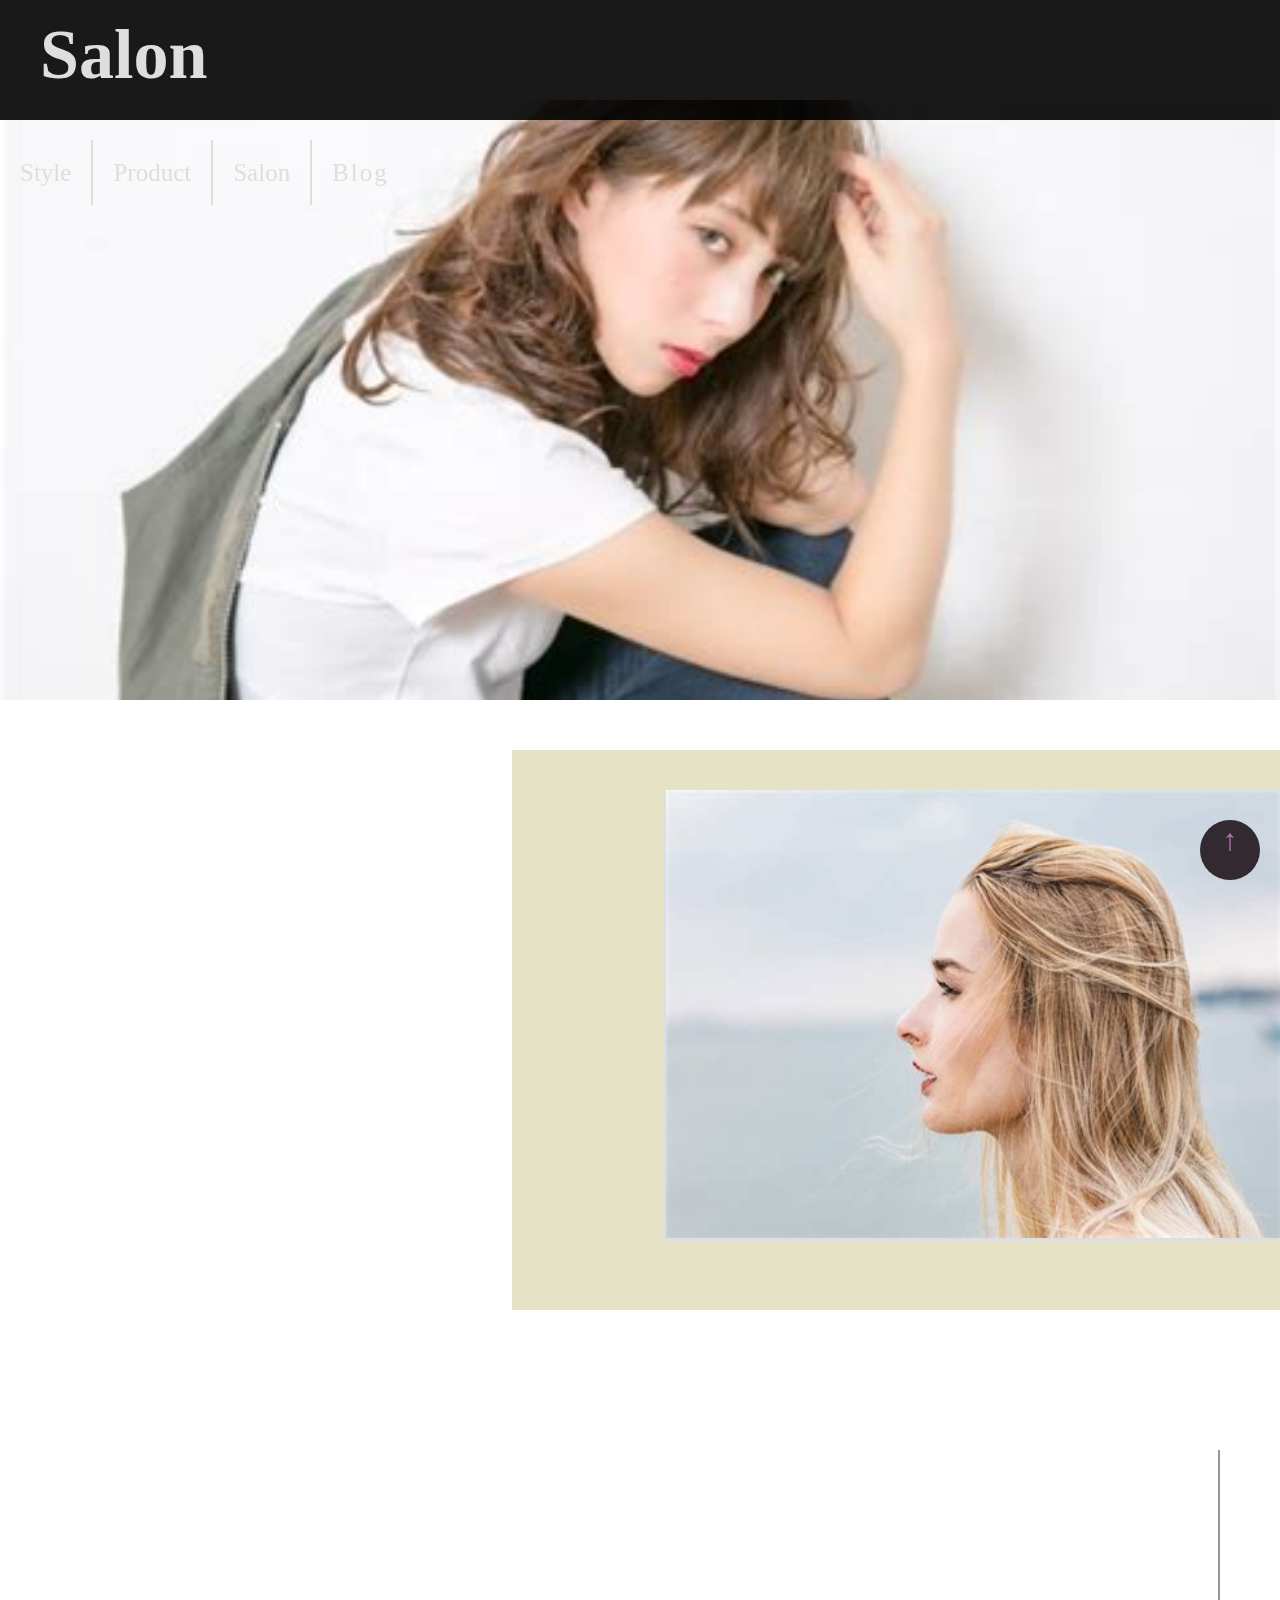
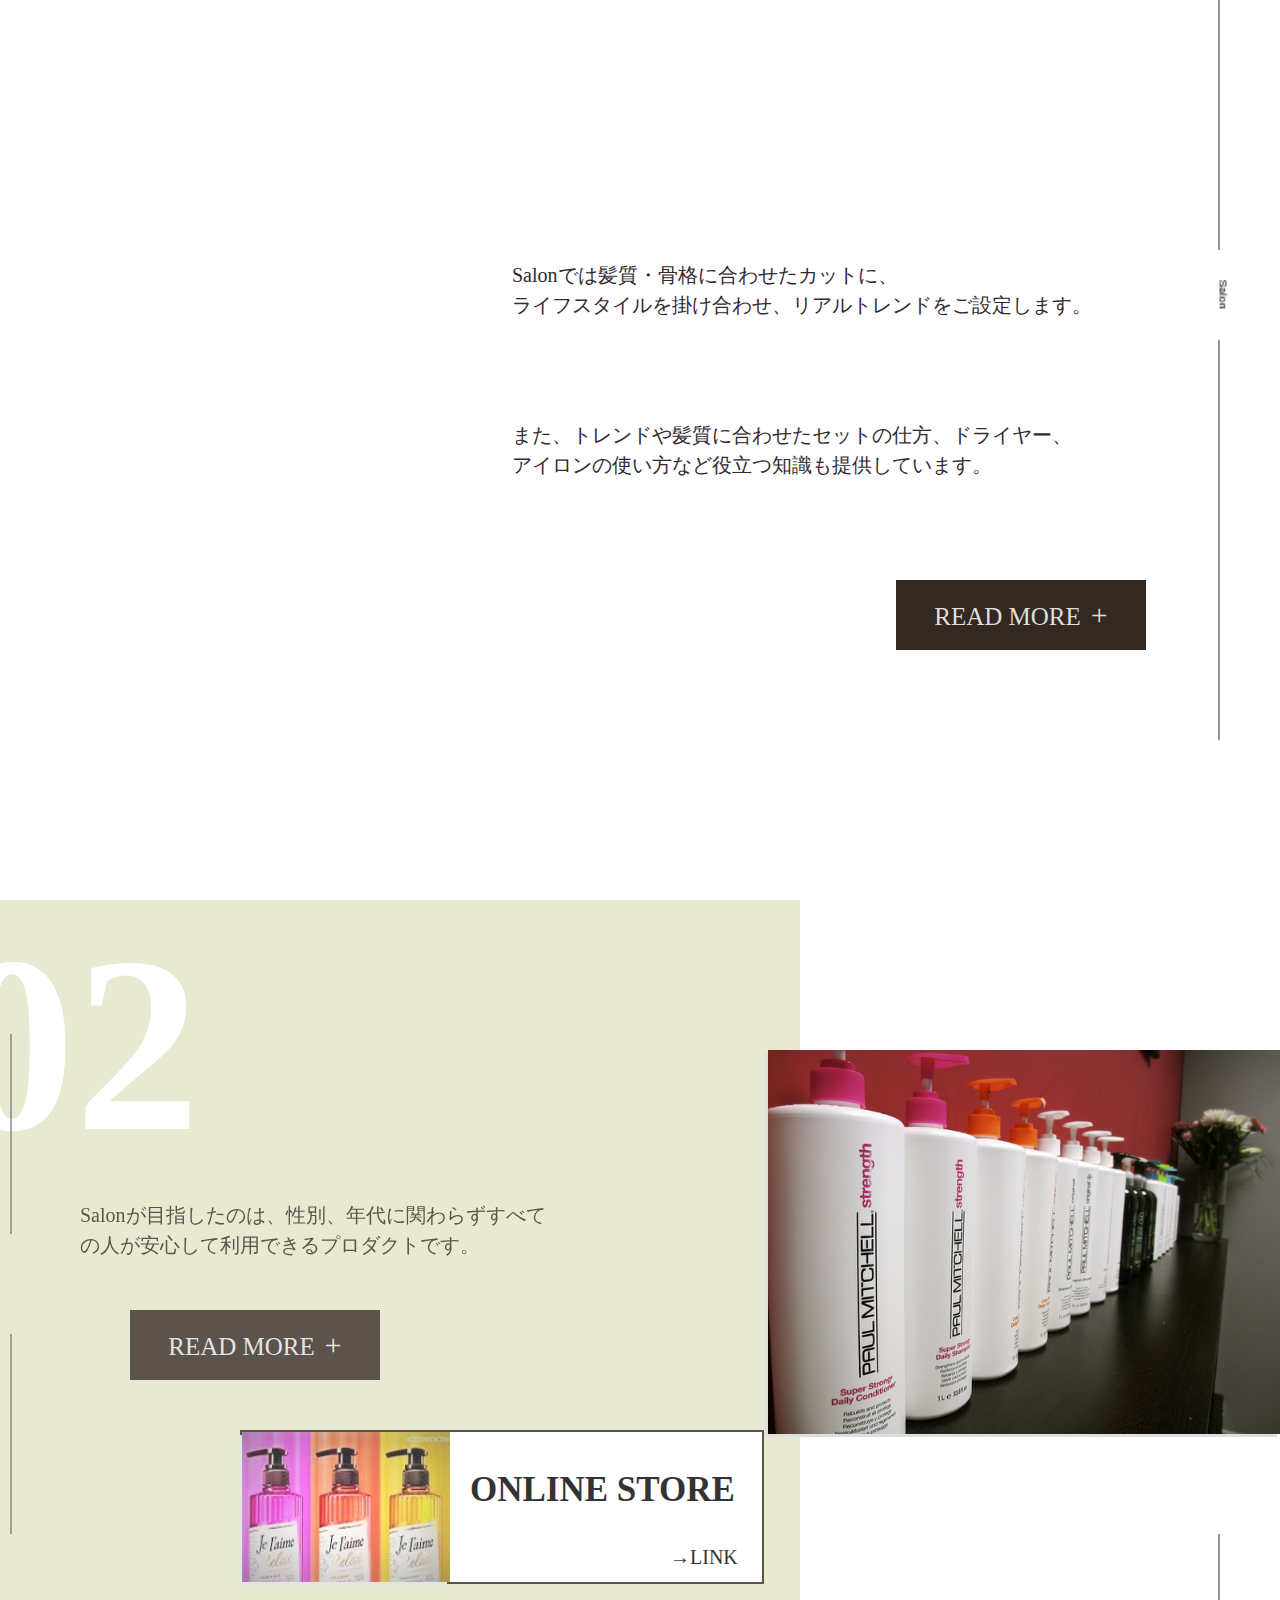
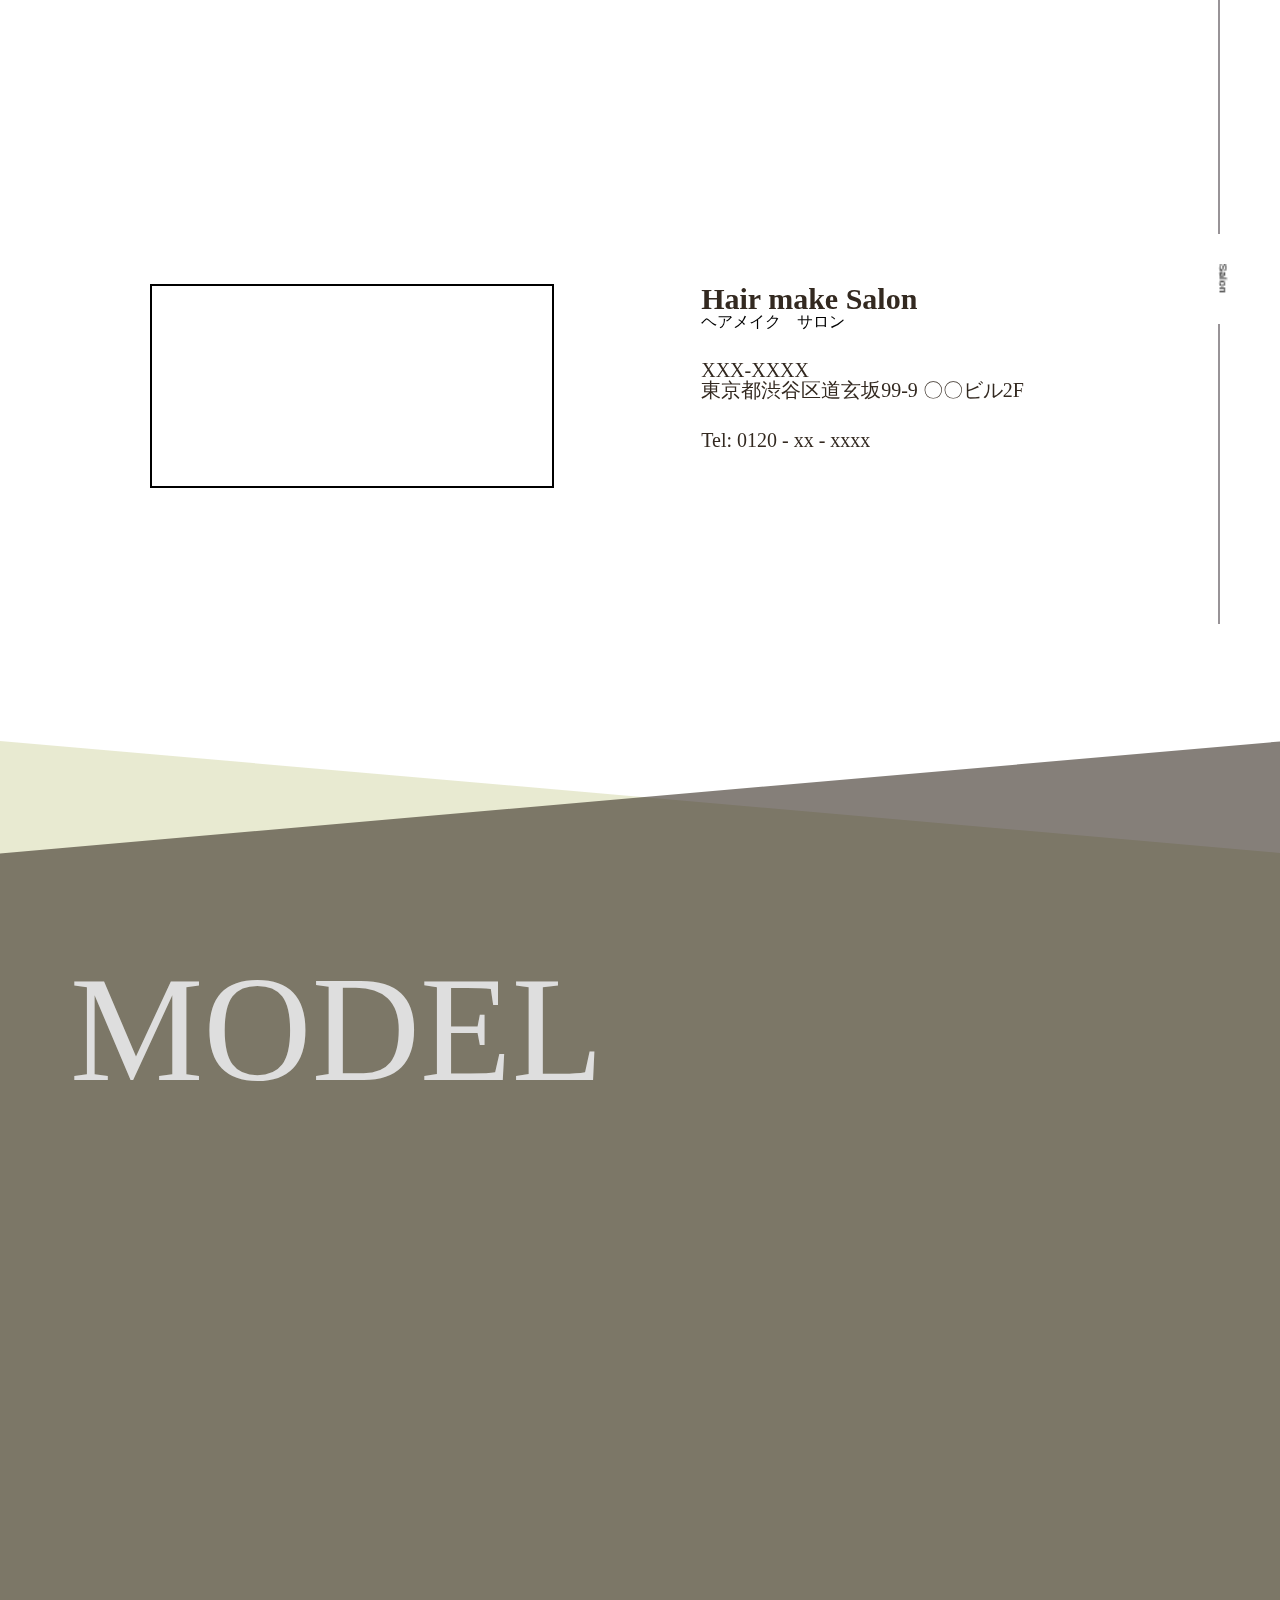
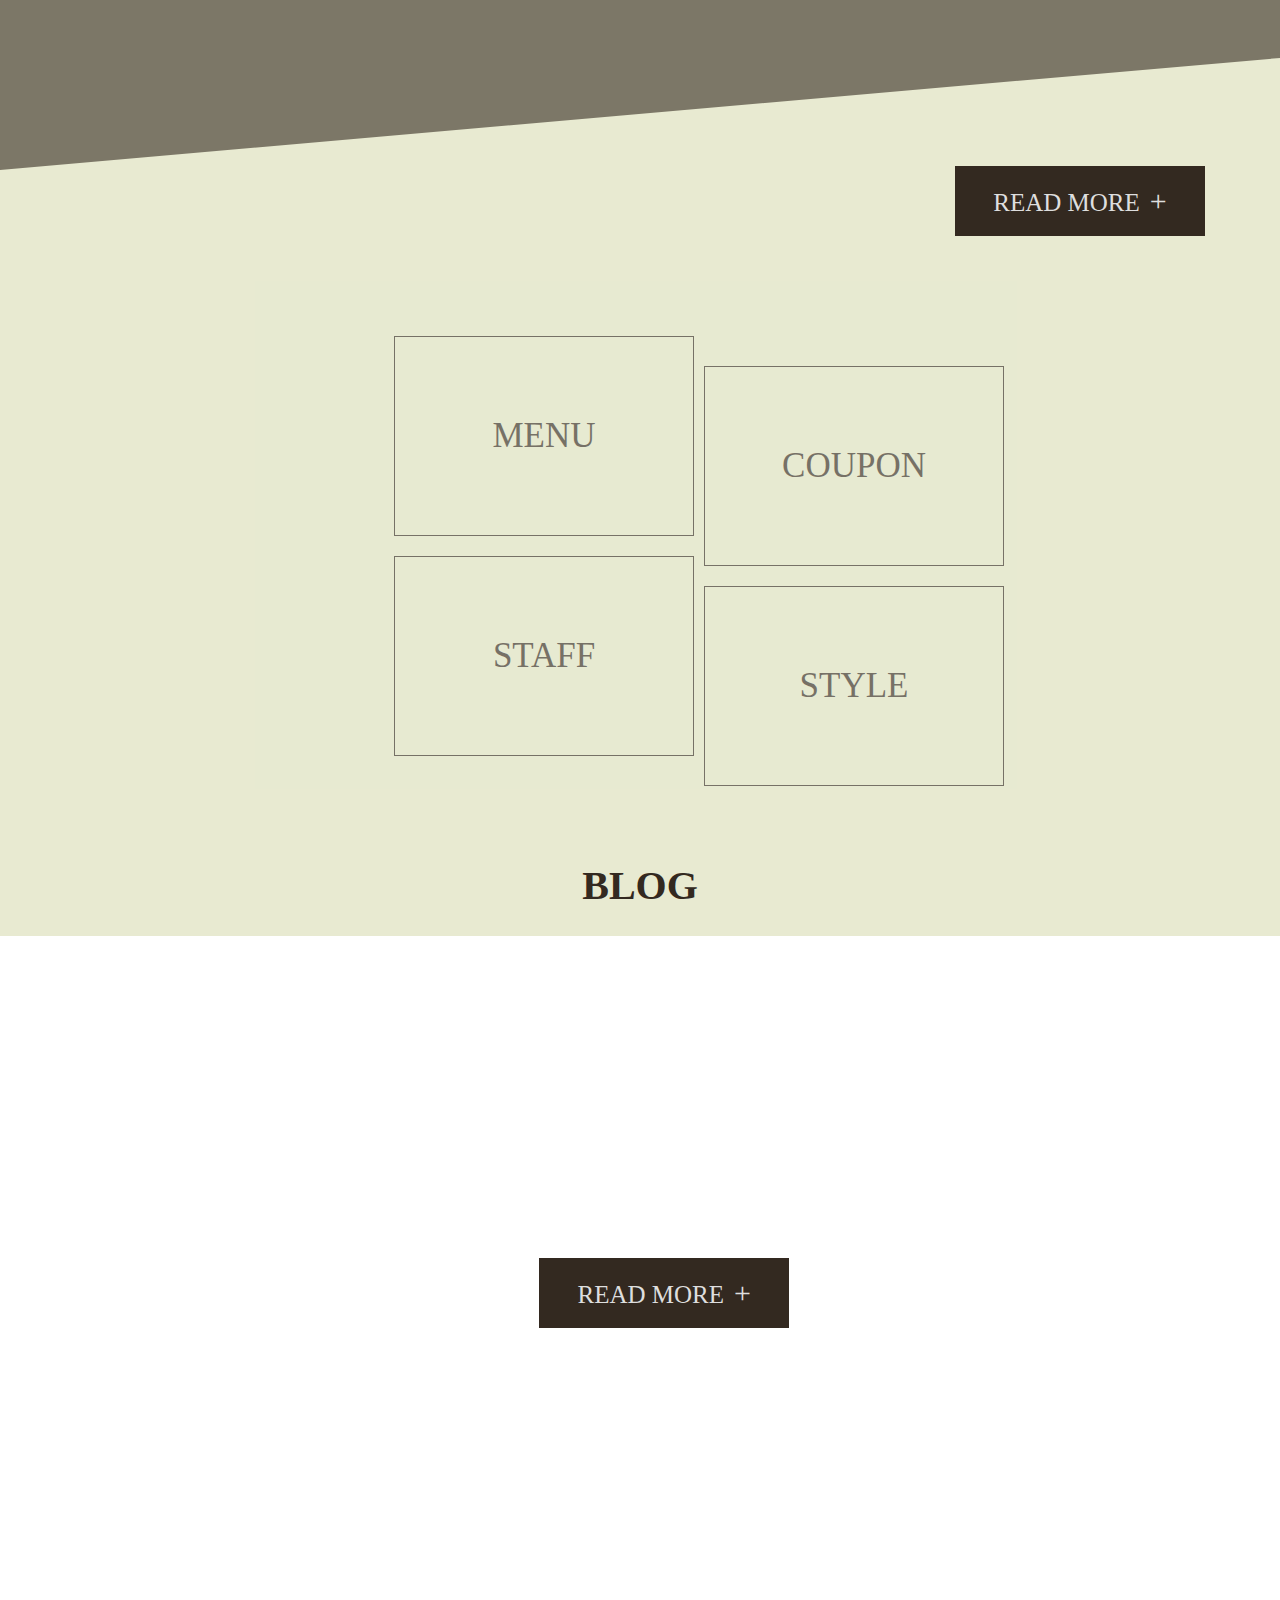
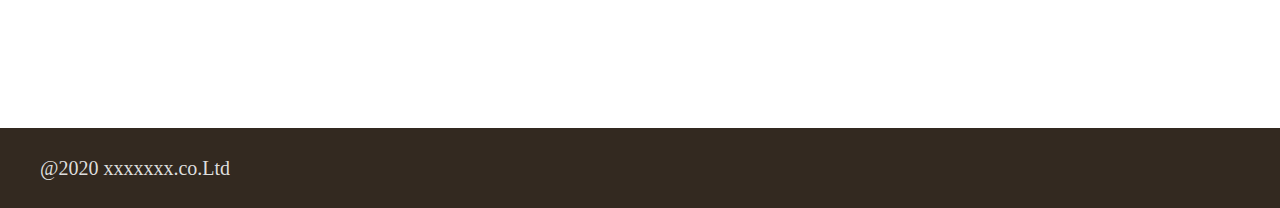
==== commit f7974154: "originalsite" ====
--- a/index.html
+++ b/index.html
@@ -46,14 +46,14 @@
         </h1>
       </div>
       <div class="square1">
-        <img src="./image/オマージュ2/ダウンロード.jpg" class="blond" />
+        <img src="./image/oma-ju2/ダウンロード.jpg" class="blond" />
       </div>
     </div>
 
     <div class="main-wrap" id="1">
       <div class="photo01">
-        <img src="./image/オマージュ2/OIP (5).jpg" class="photo1 sample" />
-        <img src="./image/オマージュ2/OIP (4).jpg" class="photo2 sample" />
+        <img src="./image/oma-ju2/OIP (5).jpg" class="photo1 sample" />
+        <img src="./image/oma-ju2/OIP (4).jpg" class="photo2 sample" />
       </div>
       <div class="content">
         <h1 class="wrap style">STYLE<span class="number first">01</span></h1>
@@ -66,9 +66,9 @@
       </div>
       <div class="read top">READ MORE<span class="plus">+</span></div>
       <div class="column line">
-        <img src="./image/オマージュ2/Vector 1.png" class="line" />
-        <img src="./image/オマージュ2/Salon.png" class="salon" />
-        <img src="./image/オマージュ2/Vector 2.png" class="line" />
+        <img src="./image/oma-ju2/Vector 1.png" class="line" />
+        <img src="./image/oma-ju2/Salon.png" class="salon" />
+        <img src="./image/oma-ju2/Vector 2.png" class="line" />
       </div>
     </div>
 
@@ -83,21 +83,21 @@
           </p>
           <div class="read middle">READ MORE<span class="plus">+</span></div>
           <div class="store">
-            <img src="./image/オマージュ2/OIP (7).jpg" class="beauty" />
+            <img src="./image/oma-ju2/OIP (7).jpg" class="beauty" />
             <div class="a">
               <p class="online">ONLINE STORE</p>
               <p class="link">→LINK</p>
             </div>
           </div>
           <div class="column">
-            <img src="./image/オマージュ2/Vector 1.png" class="line2" />
-            <img src="./image/オマージュ2/PRODUCT.png" class="pro" />
-            <img src="./image/オマージュ2/Vector 2.png" class="line2" />
+            <img src="./image/oma-ju2/Vector 1.png" class="line2" />
+            <img src="./image/oma-ju2/PRODUCT.png" class="pro" />
+            <img src="./image/oma-ju2/Vector 2.png" class="line2" />
           </div>
         </div>
       </div>
       <img
-        src="./image/オマージュ2/9870695814_6b361f2826_z-1.jpg"
+        src="./image/oma-ju2/9870695814_6b361f2826_z-1.jpg"
         class="shampoo"
       />
     </div>
@@ -113,14 +113,14 @@
         </div>
         <div class="room">
           <div class="frame">
-            <img src="./image/オマージュ2/OIP (8).jpg" class="room1" />
-            <img src="./image/オマージュ2/OIP (10).jpg" class="room2" id="5" />
+            <img src="./image/oma-ju2/OIP (8).jpg" class="room1" />
+            <img src="./image/oma-ju2/OIP (10).jpg" class="room2" id="5" />
           </div>
         </div>
         <div class="column line sub">
-          <img src="./image/オマージュ2/Vector 1.png" class="line" />
-          <img src="./image/オマージュ2/Salon.png" class="salon" />
-          <img src="./image/オマージュ2/Vector 2.png" class="line" />
+          <img src="./image/oma-ju2/Vector 1.png" class="line" />
+          <img src="./image/oma-ju2/Salon.png" class="salon" />
+          <img src="./image/oma-ju2/Vector 2.png" class="line" />
         </div>
       </div>
     </div>
@@ -129,13 +129,10 @@
       <div class="model">
         <div class="model-inner">
           <div class="fontmodel">MODEL</div>
-          <img src="./image/オマージュ2/OIP (2).jpg" class="model1" />
+          <img src="./image/oma-ju2/OIP (2).jpg" class="model1" />
           <div class="model-bottom">
-            <img src="./image/オマージュ2/OIP (13).jpg" class="model2" />
-            <img
-              src="./image/オマージュ2/ダウンロード (1).jpg"
-              class="model3"
-            />
+            <img src="./image/oma-ju2/OIP (13).jpg" class="model2" />
+            <img src="./image/oma-ju2/ダウンロード (1).jpg" class="model3" />
           </div>
           <div class="read foot">READ MORE<span class="plus">+</span></div>
         </div>
@@ -164,7 +161,7 @@
       <div class="articles">
         <div class="article">
           <a href="" class="js-modal-open">
-            <img src="./image/オマージュ2/ダウンロード (2).jpg" class="cake" />
+            <img src="./image/oma-ju2/ダウンロード (2).jpg" class="cake" />
             <p class="arttxt">
               2019.03.08| プライベート<br />祝っていただきました！
             </p>
@@ -179,7 +176,7 @@
         </div>
         <div class="article">
           <a href="" class="js-modal-open">
-            <img src="./image/オマージュ2/OIP (15).jpg" class="woman" />
+            <img src="./image/oma-ju2/OIP (15).jpg" class="woman" />
             <p class="arttxt">
               2019.02.28| お知らせ<br />ホームページをリニューアルしました！...
             </p>
@@ -194,7 +191,7 @@
         </div>
         <div class="article">
           <a href="" class="js-modal-open">
-            <img src="./image/オマージュ2/OIP (16).jpg" class="shop" />
+            <img src="./image/oma-ju2/OIP (16).jpg" class="shop" />
             <p class="arttxt">
               2019.02.24| お知らせ<br />青山支店が開店しました！
             </p>
--- a/style.css
+++ b/style.css
@@ -270,7 +270,7 @@
   z-index: 100;
 }
 #eyecatch {
-  background-image: url(./image/オマージュ2/OIP.jpg);
+  background-image: url(./image/oma-ju2/OIP.jpg);
   background-size: cover;
   background-position: center;
   height: 600px;
